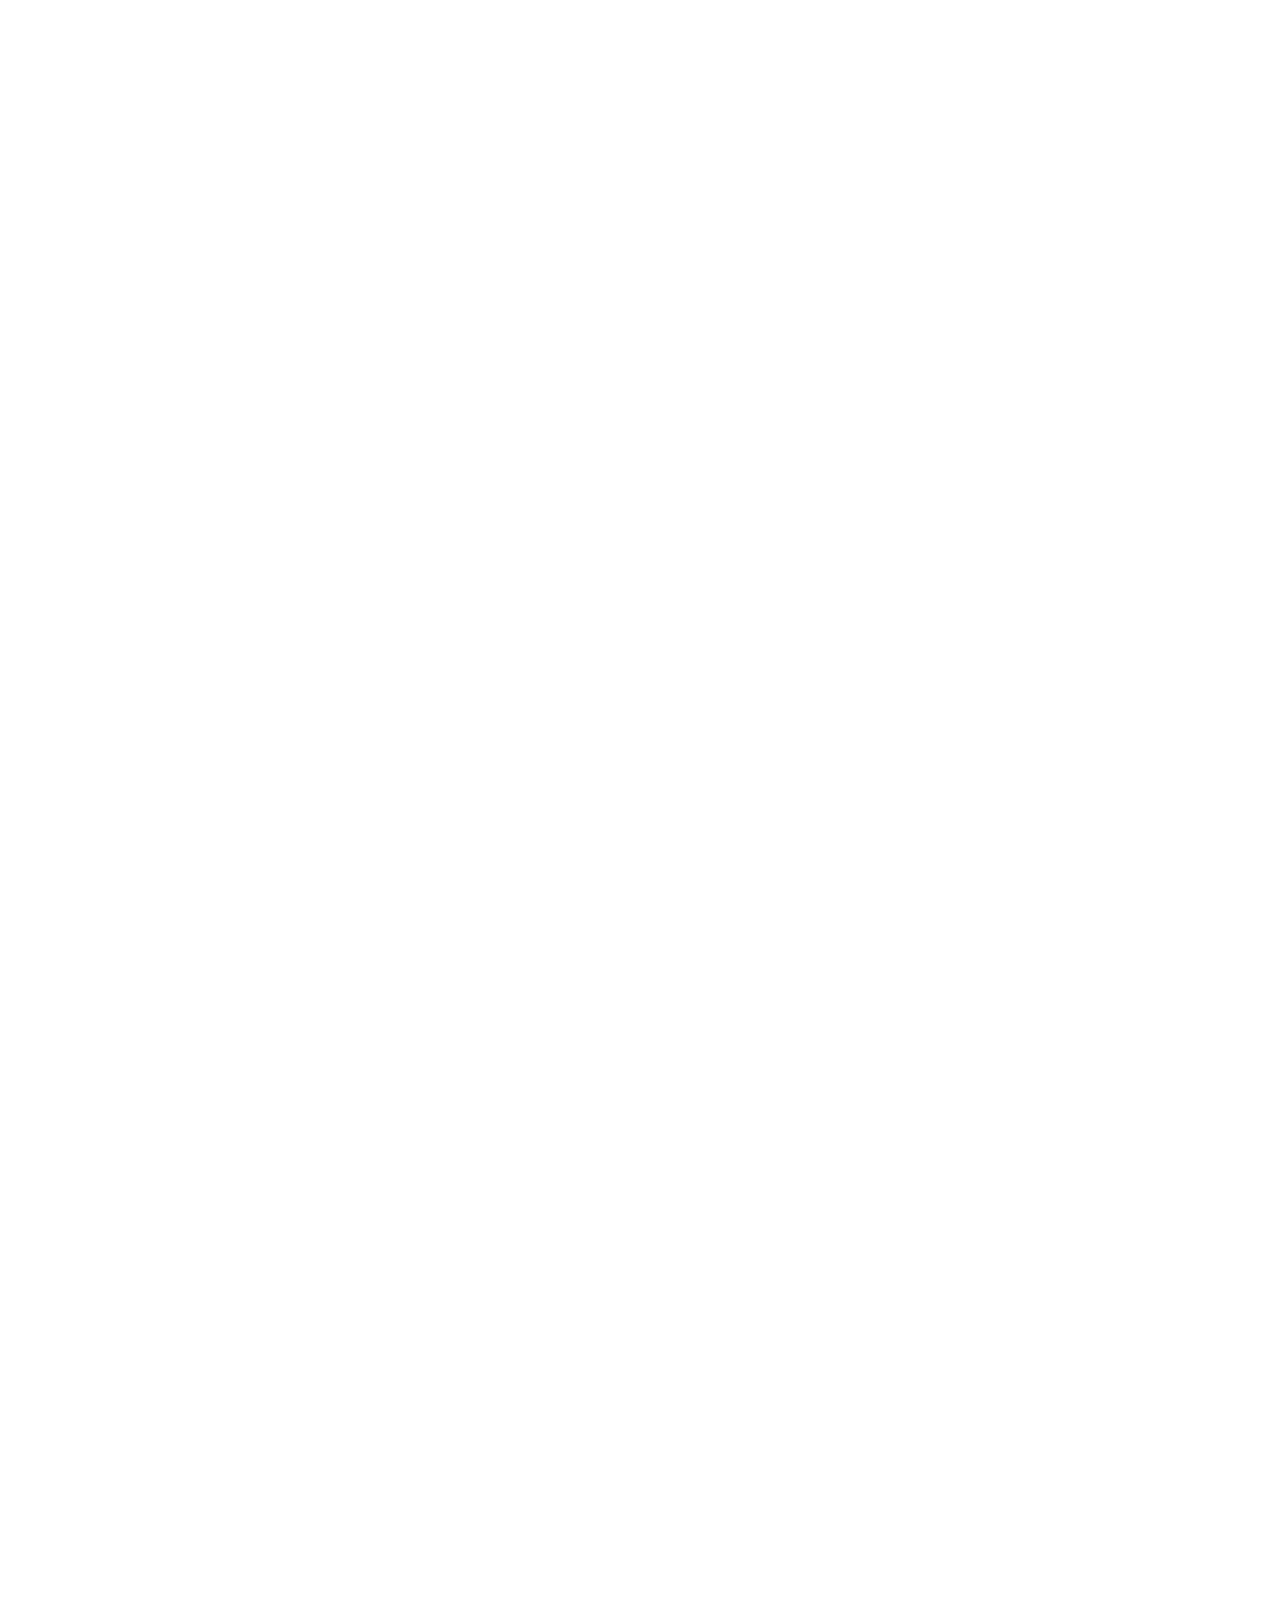
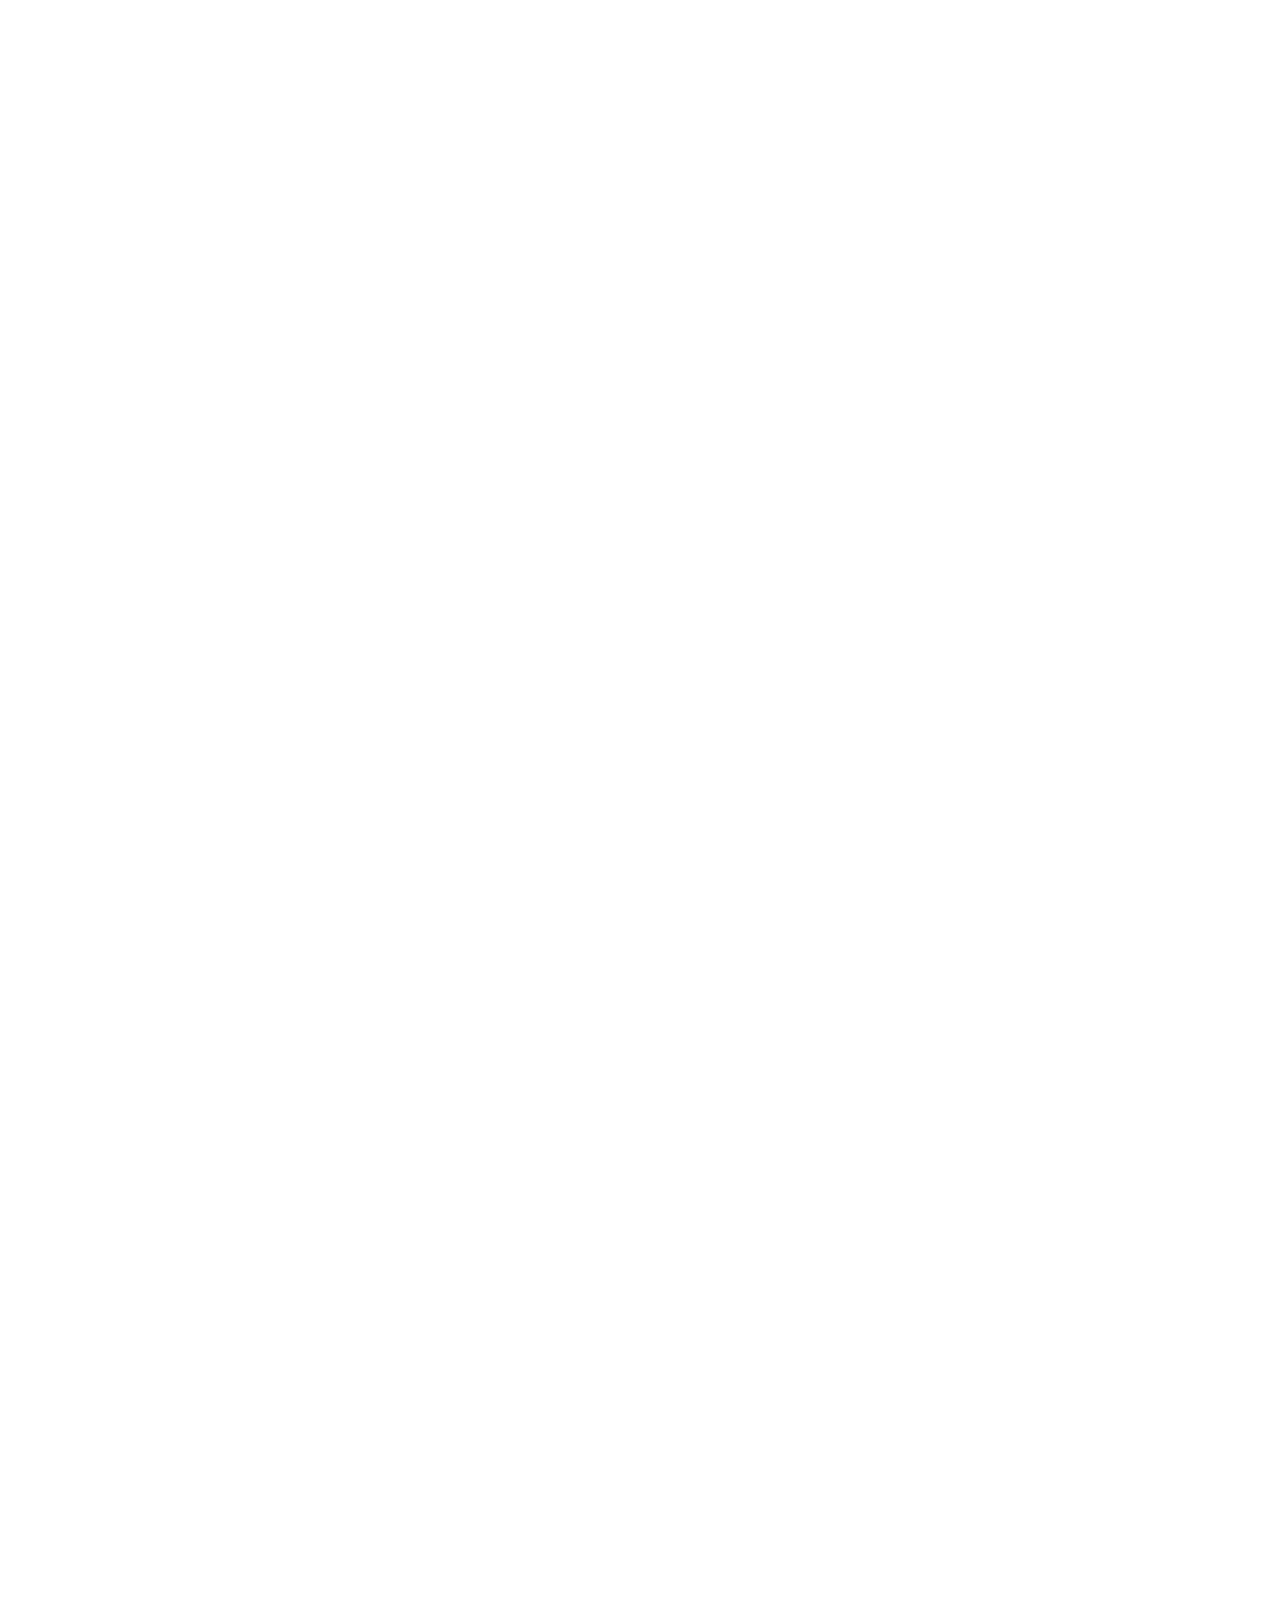
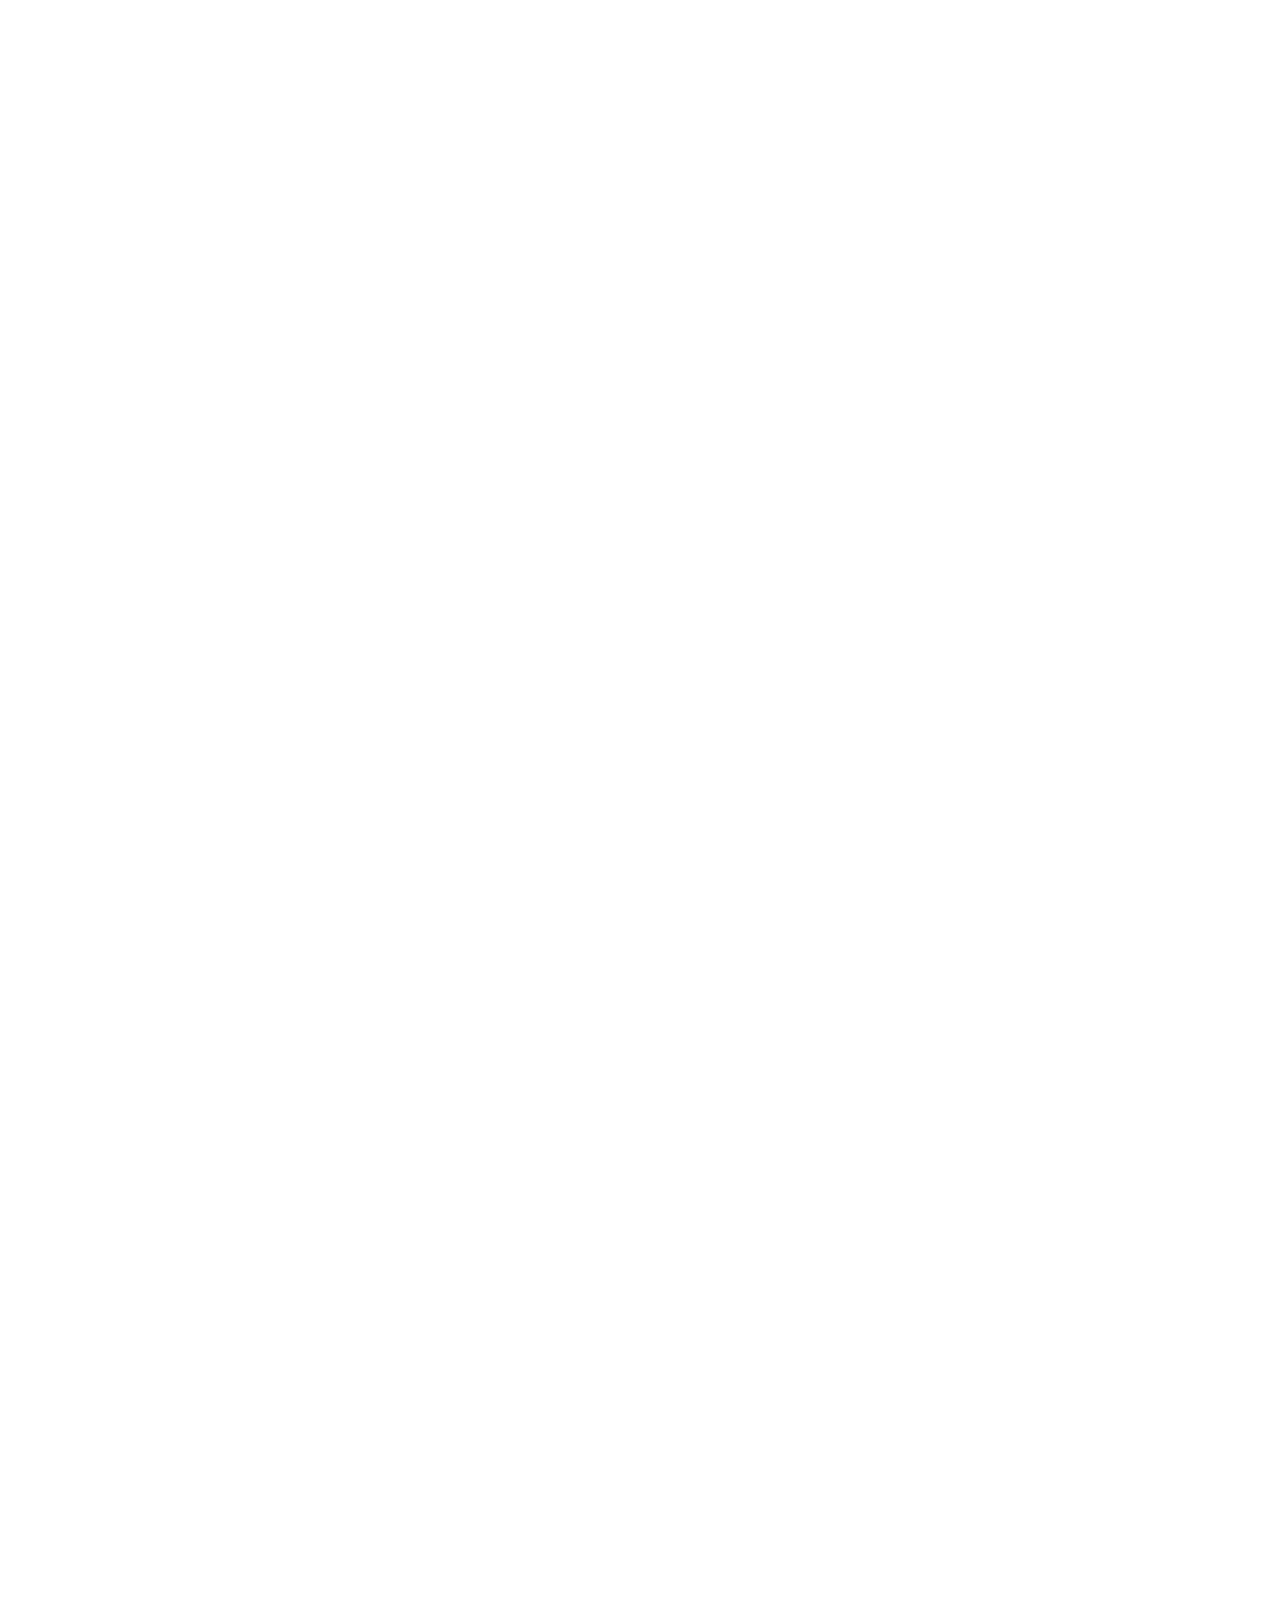
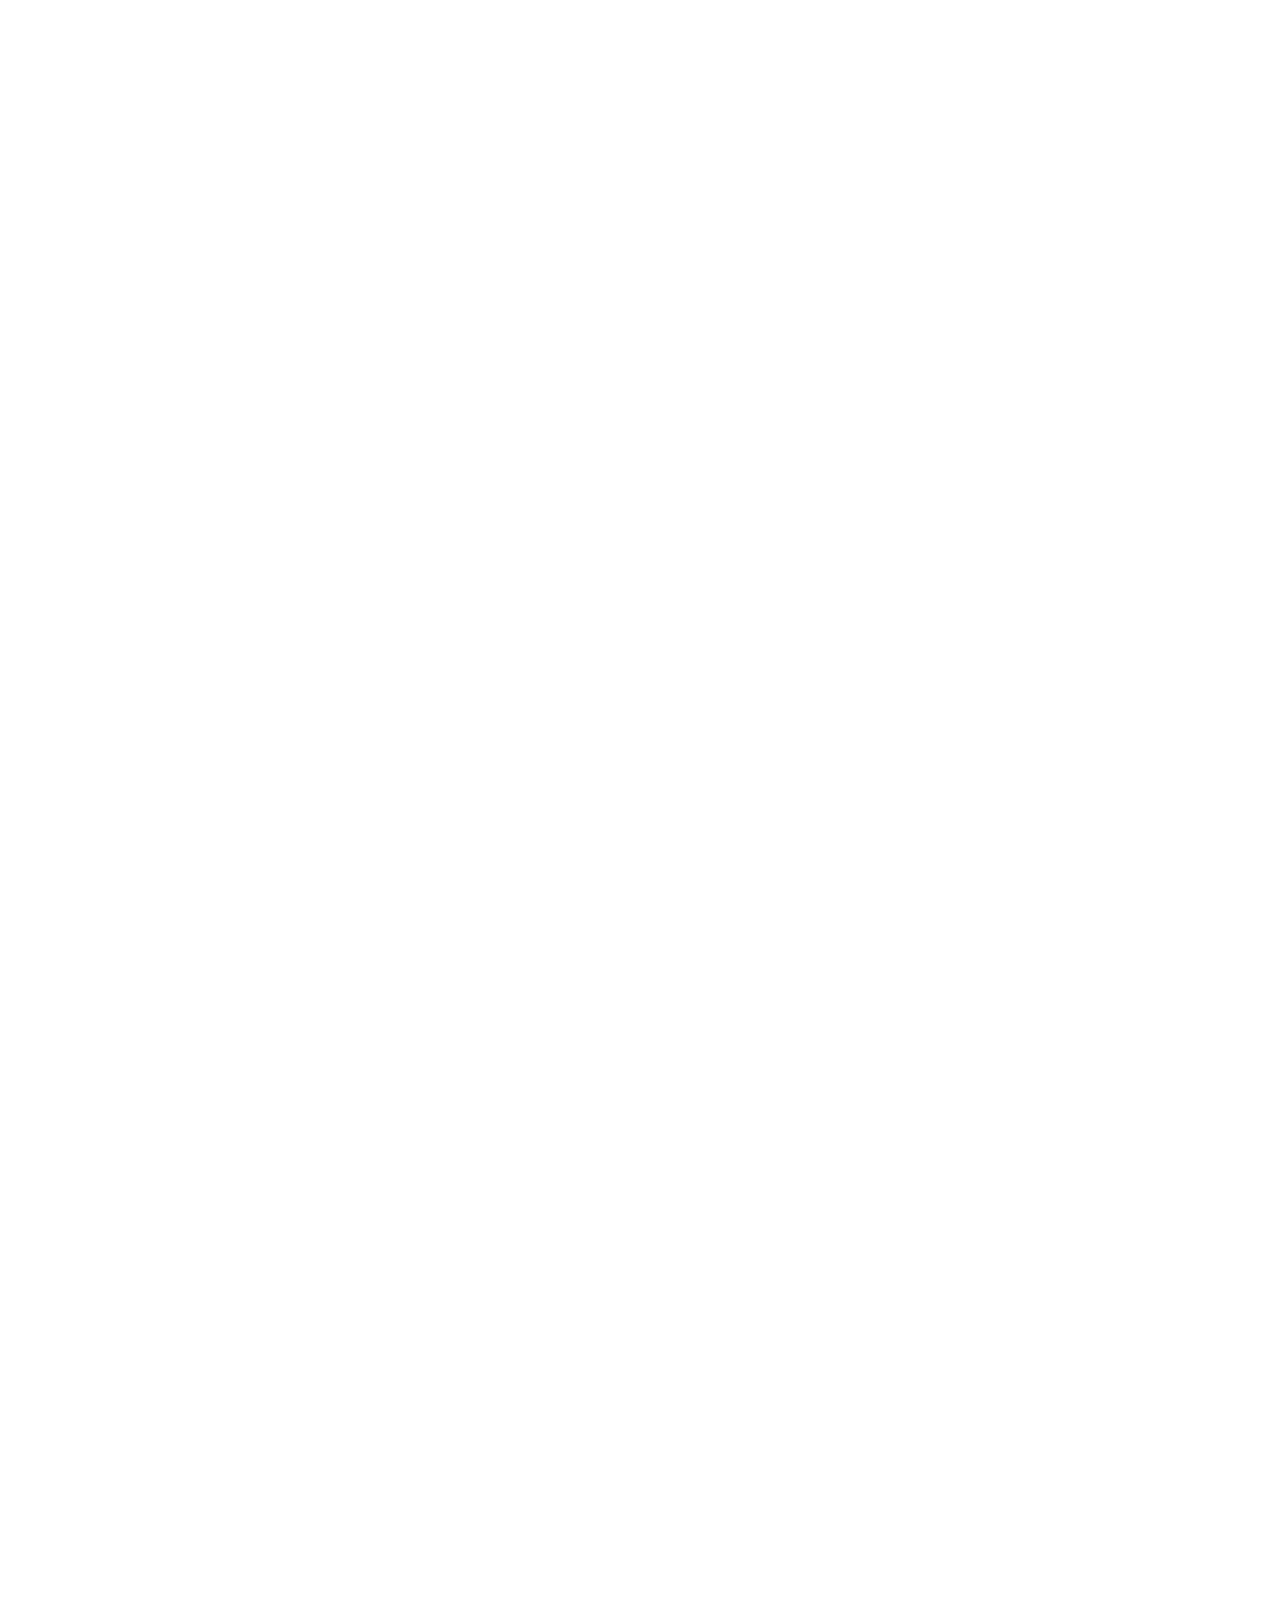
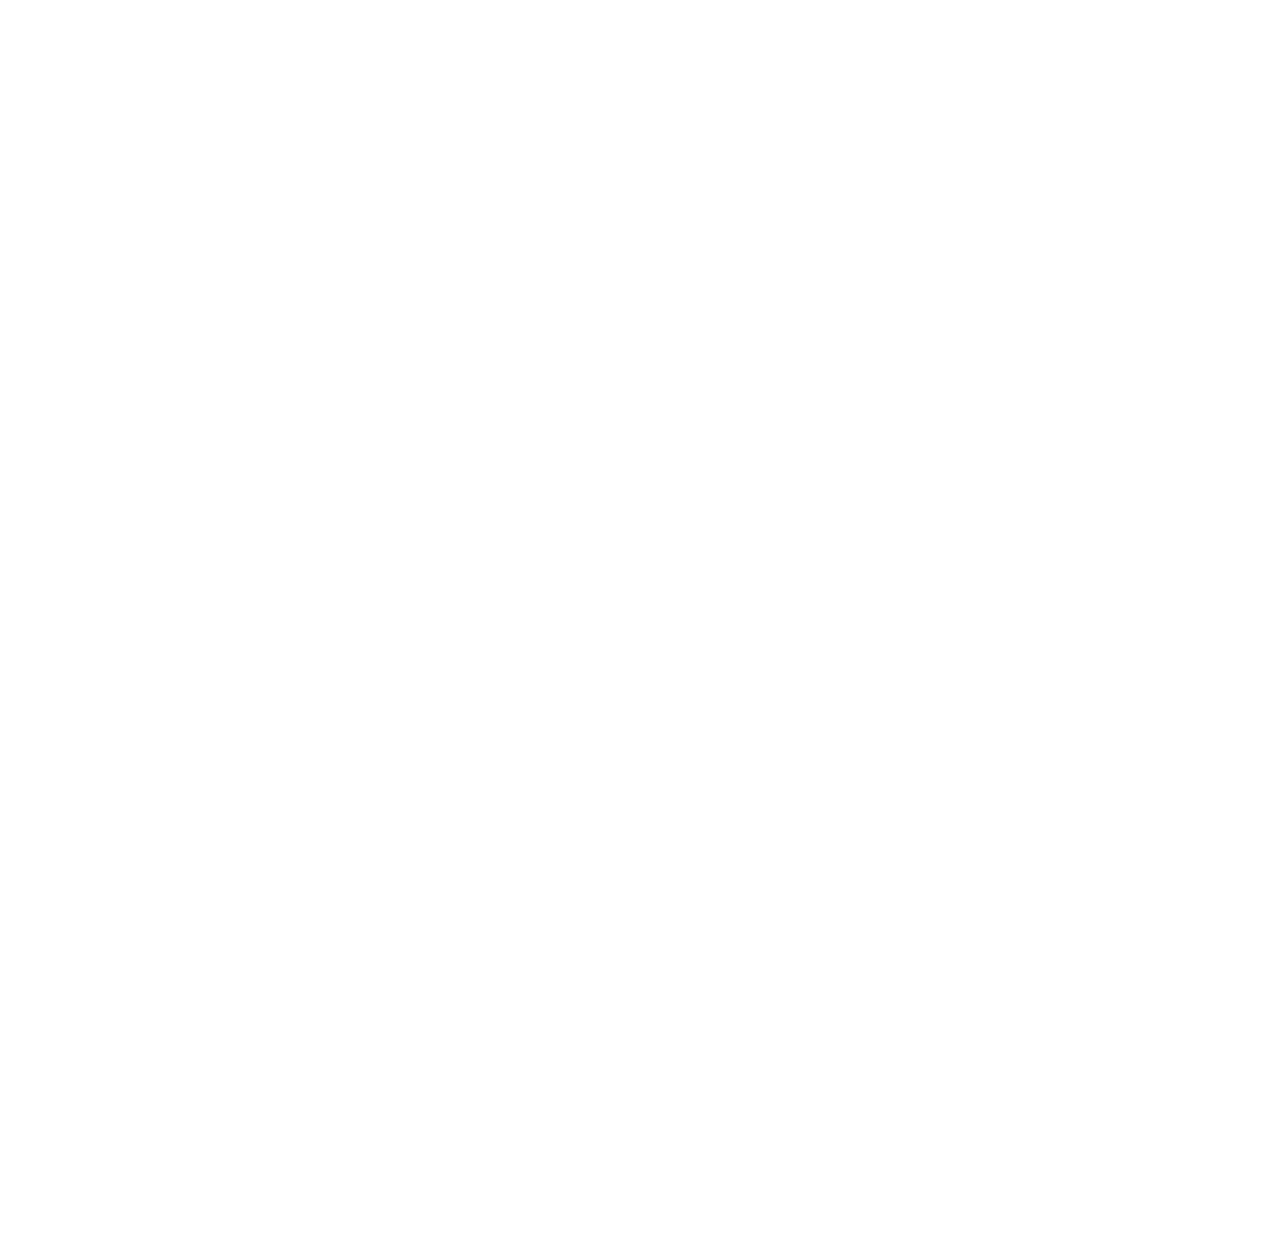
==== index.html @ 39e0abb5 "headerlogo change" ====
<!DOCTYPE HTML>
<html lang="en">

<head>
    <!--=============== basic  ===============-->

    <meta charset="UTF-8">
    <title>Roboinventions</title>
    <meta name="description" content="Your website description here">
    <meta name="keywords" content="your, website, keywords, here">
    <meta name="viewport" content="width=device-width, initial-scale=1.0, minimum-scale=1.0, maximum-scale=1.0, user-scalable=no">

    <!--=============== css  ===============-->

    <link rel="stylesheet" href="css/font-awesome.min.css">
    <link rel="stylesheet" href="css/normalize.css" type="text/css" media="screen">
    <link rel="stylesheet" href="css/grid.css" type="text/css" media="screen">
    <link rel="stylesheet" href="css/owl.carousel.css" type="text/css" media="screen">
    <link rel="stylesheet" href="css/flexslider.css" type="text/css" media="screen">
    <link rel="stylesheet" href="css/magnific-popup.css" media="all">
    <link rel="stylesheet" href="css/superslides.css" type="text/css" media="screen">
    <link rel="stylesheet" href="css/style.css" type="text/css" media="screen">

    <!--=============== fonts  ===============-->

    <!--    <link href='http://fonts.googleapis.com/css?family=Oswald:400,700|Open+Sans:400,300' rel='stylesheet' type='text/css'>-->

    <!--=============== modernizr  ===============-->

    <script src="js/modernizr.custom.97074.js"></script>

    <!--=============== google map ===============-->

            <script type="text/javascript" src="http://maps.google.com/maps/api/js?sensor=false"></script>

    <!--=============== ie styles  ===============-->

    <!--[if IE 8]><link rel="stylesheet" type="text/css" href="css/ie8.css" /><![endif]-->

    <!--=============== favicons ===============-->

    <link rel="shortcut icon" href="images/favicon.ico">

</head>

<body onLoad="initialize()">

    <div id="main">

        <!--=============== navigation ===============-->

        <div class="navigation isDown">

            <!--		<div class="nav-overlay"></div>-->

            <div class="nav-button transition">
                <span></span>
                <span></span>
                <span></span>
            </div>

            <div class="inner">
                <img src="images/logo.png" class="logo" alt="" title="">

                <div class="link-holder" id="nav">
                    <ul>
                        <li class="current"><a href="#about" class="scroll-link">About</a>
                        </li>
                        <li><a href="#team" class="scroll-link">Team</a>
                        </li>
                        <li><a href="#servises" class="scroll-link">Services</a>
                        </li>
                        <li><a href="#portfolio" class="scroll-link">Works</a>
                        </li>
                        <li><a href="blog.html">Blog</a>
                        </li>
                        <li><a href="#contacts" class="scroll-link">Contacts</a>
                        </li>


                    </ul>
                </div>

            </div>

            <div class="social-list">

                <ul>
                    <li><a href="https://www.facebook.com/roboinventions" target="_blank"><i class="fa fa-facebook"></i></a>
                    </li>
                    <li><a href="https://twitter.com/Roboinventions" target="_blank"><i class="fa fa-twitter"></i></a>
                    </li>
                    <li><a href="https://plus.google.com/+RoboInventionsKochi" target="_blank"><i class="fa fa-google-plus"></i></a>
                    </li>
                </ul>

            </div>
            <header class="header">
                <!--				<div class="bg-img"><img src="img/2.jpg" alt="Background Image" /></div>-->
                <div class="title">
                    <nav class="headerbar">
                        <ul>
                            <li class="inline"><a href="#about" class="scroll-links">About</a>
                            </li>
                            <li class="inline"><a href="#team" class="scroll-links">Team</a>
                            </li>
                            <li class="inline"><a href="#servises" class="scroll-links">Services</a>
                            </li>
                            <li class="inline">
                                <img src="images/rlogo.png" class="logomiddle current" alt="" title="">
                            </li>
                            <li class="inline"><a href="#portfolio" class="scroll-links">Works</a>
                            </li>
                            <li class="inline"><a href="index.html" class="scroll-links">Blog</a>
                            </li>
                            <li class="inline"><a href="#contacts" class="scroll-links">Contact</a>
                            </li>
                        </ul>
                    </nav>
                </div>
            </header>

        </div>
        <!--=============== navigation end ===============-->

        <div class="overlay fixed-overlay body-overlay"></div>

        <div class="wrapper">

            <!--=============== intro slide ===============-->

            <div id="intro">

                <div id="topSlide">
                    <div id="slides">
                        <ul class="slides-container">

                            <!-- Slide 1 -->

                            <li style="background-color:black;">
                                <div class="rester"></div>
                                <div class="container">
                                    <h3>Welcome to</h3>
                                    <h1 class="white">Robo<span>Inventions</span></h1>
                                    <div class="patern clear"><span></span>
                                    </div>
                                </div>

                                <div style="background-image: url('images/photos/frontpic.png'); opacity: .5;" class="slides-big-img"></div>
                            </li>

                            <!-- Slide 2 -->

                            <li style="background-color:black;">
                                <div class="rester"></div>
                                <div class="container">
                                    <h3>We</h3>
                                    <h1 class="white"><span>Learn.</span> Tinker.<span> Innovate</span></h1>
                                    <div class="patern clear"><span class="right"></span>
                                    </div>
                                </div>

                                <div style="background-image: url('images/photos/printer.png'); opacity: .5;" class="slides-big-img"></div>
                            </li>

                            <!-- Slide 3 -->

                            <li style="background-color:black;">
                                <div class="rester"></div>
                                <div class="container">
                                    <h3>Print It Out</h3>	
                                    <h1 class="white"><span>Z3D</span> Printer </h1>
                                    <div class="patern clear"><span></span>
                                    </div>
                                </div>

                                <div style="background-image: url('images/photos/3dprinter.png'); opacity: .5;" class="slides-big-img"></div>
                            </li>
                        </ul>

                        <div class="slides-navigation">
                            <a href="#" class="prev"><i class="fa fa-long-arrow-left fa-2x"></i></a>
                            <a href="#" class="next"><i class="fa fa-long-arrow-right fa-2x"></i></a>
                        </div>

                    </div>
                    <!--			<a href="#about" class="start"><img src="images/start.png" alt="" title=""></a>-->

                </div>

            </div>
            <!--=============== intro end ===============-->

            <!--=============== section about ===============-->

            <div id="about" class="sections ws">
                <div class="content">
                    <div class="container">
                        <h3 class="sections-head">Who we are</h3>
                        <h2>About us</h2>

                        <div id="owl-demo" class="owl-carousel">

                            <!-- slide 1-->

                            <div class="item fist-slide">
                                <div class="small-separator"></div>
                                <p>Robo Inventions is a young and energetic team working on cutting edge technologies in Embedded Systems, Robotics and Avionics. Based out of Cochin, Kerala, we design and build products that would ultimately be the answer to many of our real life problems. With an ever growing hunger to improve technology, we aim at changing the landscape of the Indian Electronics Industry in the coming years. Despite being known as the land of ‘Jugaad’, Electronics, unlike software, has never enjoyed the limelight in the Indian curriculum, resulting in very few innovators in this domain. We decided to bridge this gap & named it Robo Inventions. In association with the Maker movement, a global initiative, we have been bridging gaps between our institutions and industrial requirements since 2012.
                                </p>

                                <div class="customNavigation">
                                    <a class="btn next-slide transition lanch-sklills">next</a>
                                </div>

                            </div>

                            <!-- slide 2 -->

                            <div class="item">


                                <div class="grid-2">

                                    <h3 class="bigtext">Mission Statement</h3>
                                    <div class="small-separator"></div>

                                    <p>Robo Inventions is actively working on innovative design & manufacture of electronic products that are customized to the Indian Market & cater to a large variety of domains. It has been our passion to educate the youth on varied technologies & with support from KELTRON - India’s first & largest electronics corporation in the state sector, Robo Inventions was able to take its vision a step further and build interest among the Indian youth in the field of electronics manufacturing. 2 years down the line, with over 2000 converts from around 25 institutions building ‘Swadeshi’ products, we are proud of having contributed to the ‘Make in India’ movement. Robo Inventions has come a long way from training the youth to filling voids in our industry with customised products that make our lives simpler.</p>

                                </div>

                                <div class="grid-2">

                                    <h3 class="bigtext">Our Mission</h3>
                                    <div class="small-separator"></div>
                                    <p>Our vision is to transform India into a Global leader in innovative Product development and Manufacturing and thereby accelerate the economic growth. We believe that, to achieve this we will need to educate the youth, spark interest and provide an environment for continuous growth & excellence, set up world class infrastructure with the help of technology and manufacturing & finally reduce the brain drain.</p>

                                </div>

                                <div class="grid-2">

                                    <h3 class="bigtext">Our skills</h3>
                                    <div class="small-separator"></div>
                                    <div class="skillbar-holder">

                                        <div class="skillbar-title"><span>Robotics</span>
                                        </div>
                                        <div class="skill-bar-percent">90%</div>
                                        <div class="skillbar clearfix " data-percent="90%">
                                            <div class="skillbar-bar"></div>
                                        </div>

                                        <div class="skillbar-title"><span>Avionics</span>
                                        </div>
                                        <div class="skill-bar-percent">75%</div>
                                        <div class="skillbar clearfix " data-percent="75%">
                                            <div class="skillbar-bar"></div>
                                        </div>

                                        <div class="skillbar-title"><span>Embedded Systems</span>
                                        </div>
                                        <div class="skill-bar-percent">70%</div>
                                        <div class="skillbar clearfix " data-percent="70%">
                                            <div class="skillbar-bar"></div>
                                        </div>

                                        <div class="skillbar-title"><span>Digital Menus</span>
                                        </div>
                                        <div class="skill-bar-percent">85%</div>
                                        <div class="skillbar clearfix" data-percent="85%">
                                            <div class="skillbar-bar"></div>
                                        </div>

                                    </div>

                                </div>

                                <div class="customNavigation clear">
                                    <a class="btn close transition">next</a>
                                </div>

                            </div>

                        </div>

                    </div>
                </div>
            </div>
            <!--===============  section about end ===============-->


            <!--=============== section facts ===============-->

            <div id="facts" class="sections">
                <div class="content">
                    <div class="container">
                        <h3 class="sections-head">Some fun facts</h3>
                        <div class="small-separator ws"></div>
                        <ul>
                            <!-- fact 1-->
                            <li class="grid-1">

                                <div class="milestone-counter">

                                    <div class="stats animaper">
                                        <div class="num" data-content="45" data-num="45">0</div>
                                    </div>

                                </div>

                                <h6><i class="fa fa-coffee fa-2x"></i><span>Coffee Today</span></h6>	

                            </li>
                            <!-- fact 2-->
                            <li class="grid-1">

                                <div class="milestone-counter">

                                    <div class="stats animaper">
                                        <div class="num" data-content="61" data-num="61">0</div>
                                    </div>

                                </div>

                                <h6><i class="fa fa-wrench fa-2x"></i><span>Screws till now</span></h6>

                            </li>
                            <!-- fact 3-->
                            <li class="grid-1">

                                <div class="milestone-counter">

                                    <div class="stats animaper">
                                        <div class="num" data-content="35k" data-num="35k">k</div>
                                    </div>
                                </div>

                                <h6><i class="fa fa-male fa-2x"></i><span>Our Students</span></h6>	
                            </li>
                            <!-- fact 4-->
                            <li class="grid-1">

                                <div class="milestone-counter">

                                    <div class="stats animaper">
                                        <div class="num" data-content="37" data-num="37">0</div>
                                    </div>
                                </div>

                                <h6><i class="fa fa-group fa-2x"></i><span>Our Happy Clients</span></h6>	
                            </li>
                            <!-- fact 5-->
                            <li class="grid-1">

                                <div class="milestone-counter">

                                    <div class="stats animaper">
                                        <div class="num" data-content="5" data-num="5">0</div>
                                    </div>
                                </div>

                                <h6><i class="fa fa-gears fa-2x"></i><span>Our Products</span></h6>	
                            </li>
                        </ul>

                    </div>
                </div>
            </div>
            <!--===============  section facts end ===============-->

            <!--=============== section team ===============-->

            <div id="team" class="sections animaper ws">

                <div class="content">

                    <div class="quote-icon"><i class="fa fa-male"></i>
                    </div>

                    <div class="container">

                        <h3 class="sections-head">Our team</h3>
                        <h2>Meet our team</h2>
                        <div class="clear"></div>
                        <div class="small-separator sepcolor"></div>
                        <div class="clear"></div>
                        <p>We're a mixed bag of individuals from different backgrounds. Some bring in tech knowhow,some bring in marketing gyaan and some bring in process management.</p>
                        <div class="member-box  animaper">

                            <div class="moreinfo notvisible">
                                <img src="images/photos/Prateesh.jpg" class="member-photo respimg" alt="" title="">
                                <div class="member-skils">
                                    <div class="overlay  team-overlay"></div>
                                    <div class="clear"></div>
                                    <p class="clear">He is the Tech powerhouse and the one who sleeps the least</p>

                                    <div class="member-social-list">

                                        <ul>
                                            <li><a href="https://www.facebook.com/coolpratheesh" target="_blank" class="transition"><i class="fa fa-facebook fa-1x"></i></a>
                                            </li>
                                            <li><a href="http://in.linkedin.com/pub/pratheesh-prakash/49/a00/568" target="_blank" class="transition"><i class="fa fa-linkedin fa-1x"></i></a>
                                            </li>
                                            <li><a href="https://twitter.com/coolpratheesh" target="_blank" class="transition"><i class="fa fa-twitter fa-1x"></i></a>
                                            </li>
                                        </ul>

                                    </div>
                                </div>
                            </div>

                            <h3>Prateesh Prakash</h3>

                            <span>Director Head R&amp;D</span>

                        </div>

                        <!-- member 2 -->

                        <div class="member-box animaper">

                            <div class="moreinfo notvisible">
                                <img src="images/photos/Arun.jpg" class="member-photo respimg" alt="" title="">
                                <div class="member-skils">
                                    <div class="overlay  team-overlay"></div>
                                    <div class="clear"></div>
                                    <p class="clear">He is the marketing guru who coodinates the day to day activities</p>

                                    <div class="member-social-list">

                                        <ul>
                                            <li><a href="https://www.facebook.com/arun.joy.7505" target="_blank" class="transition"><i class="fa fa-facebook fa-1x"></i></a>
                                            </li>
                                            <li><a href="https://twitter.com/ArunJoyC" target="_blank" class="transition"><i class="fa fa-twitter fa-1x"></i></a>
                                            </li>
                                            <li><a href="https://plus.google.com/108843001692795068758" target="_blank" class="transition"><i class="fa fa-google-plus fa-1x"></i></a>
                                            </li>
                                        </ul>

                                    </div>
                                </div>
                            </div>

                            <h3>Arun Joy</h3>
                            <span>Director,Head Marketing</span>

                        </div>

                        <!-- member 3 -->

                        <div class="member-box  animaper">

                            <div class="moreinfo notvisible">
                                <img src="images/photos/puneet.jpg" class="member-photo respimg" alt="" title="">
                                <div class="member-skils">
                                    <div class="overlay  team-overlay"></div>
                                    <div class="clear"></div>
                                    <p class="clear">He is the robogeek who manages the operations of the company</p>
                                    <div class="member-social-list">

                                        <ul>
                                            <li><a href="https://www.facebook.com/puneetbuddy" target="_blank" class="transition"><i class="fa fa-facebook fa-1x"></i></a>
                                            </li>
                                            <li><a href="https://twitter.com/puneetmelwani" target="_blank" class="transition"><i class="fa fa-twitter fa-1x"></i></a>
                                            </li>
                                            <li><a href="https://www.linkedin.com/pub/puneet-melwani/22/686/514" target="_blank" class="transition"><i class="fa fa-linkedin fa-1x"></i> </a>
                                            </li>
                                        </ul>

                                    </div>
                                </div>
                            </div>

                            <h3>Puneet Melwani</h3>
                            <span>Executive Director</span>

                        </div>

                    </div>

                </div>

            </div>
            <!--===============  section team end ===============-->

            <!--=============== section servises ===============-->

            <div id="servises" class="sections">

                <div class="content">

                    <div class="quote-icon"><i class="fa fa-cogs"></i>
                    </div>
                    <div class="rester"></div>
                    <div class="rester red"></div>

                    <div class="container">
                        <h3 class="sections-head white">What we do</h3>
                        <h2 class="white">Services</h2>
                        <div class="small-separator ws"></div>


                        <p class="white">We provide all sorts of services that involve wires,bots,chipsets,motors,rotors,LEDs and a lot of creativity. In our past time,we also like to infect likeminded people with our passion.</p>

                        <div class="row" id="service_boxes">

                            <div class="service_box animaper">

                                <a name="0" class="animbox">Embedded Systems</a>

                            </div>

                            <div class="service_box actser animaper">

                                <a name="1" class="animbox">Robotics</a>

                            </div>

                            <div class="service_box animaper">

                                <a name="2" class="animbox">Avionics</a>

                            </div>

                        </div>
                    </div>

                    <div class="serviseslider-holder no-nav">
                        <div class="container">
                            <div class="serviseslider">

                                <ul class="slides">

                                    <!-- fist-slide -->

                                    <li>
                                        <div class="icon-holder">
                                            <i class="fa fa-cogs fa-2x"></i>
                                        </div>

                                        <h3><span></span>Embedded Systems<span></span></h3>

                                        <h4>We have created embedded systems for over 80 clients over past 6 years</h4>

                                        <p></p>

                                    </li>

                                    <!-- second-slide -->

                                    <li>

                                        <div class="icon-holder">
                                            <i class="fa fa-gamepad fa-2x"></i>
                                        </div>

                                        <h3><span></span>Robotics<span></span></h3>
                                        <h4>From Quadcopters to telepresence robots we can create almost anything</h4>

                                        <p></p>

                                    </li>

                                    <!-- third-slide -->

                                    <li>

                                        <div class="icon-holder">
                                            <i class="fa fa-plane fa-2x"></i>
                                        </div>

                                        <h3><span></span>Avionics<span></span></h3>
                                        <h4>We specialize in making things fly and capture aerial shots to strengthen security</h4>

                                        <p></p>

                                    </li>

                                </ul>

                            </div>

                        </div>

                    </div>
                </div>
            </div>
            <!--=============== section servises end ===============-->

            <!--=============== section testimontals ===============-->

            <div id="testimonials" class="sections">
                <div class="content">
                    <div class="quote-icon"><i class="fa fa-quote-right"></i>
                    </div>
                    <div class="rester"></div>
                    <div class="rester black"></div>

                    <div class="container">




                        <div class="clear"></div>

                        <div id="clientsay" class="owl-carousel">

                            <!--1 testimontal -->

                            <div class="item">

                                <p>“My experience with the organization thus far has been quite profitable. The professionalism and service offered has been wonderful. I would HIGHLY RECOMMEND Robo Inventions.”</p>
                                <span>- Gurbaksh Singh, Creative Director Webchutney Studios Pvt Ltd.-</span>

                            </div>

                            <!--2 testimontal -->

                            <div class="item">

                                <p>“I searched all over and looked at many different 3d printers to decide which one to use and yours was by far the best. Found a simple way to make my own 3d models.”</p>
                                <span>- Rohildev NV, CEO RHLVision -</span>

                            </div>

                            <!--3 testimontal -->

                            <div class="item">

                                <p>“A powerful 3d Printer. I love it! I appreciate all your efforts. The results exceeded all my expectations. Thanks for a quality product”</p>
                                <span>- Ani Abraham Joy, COO Sectorqube Technologies Pvt Ltd. -</span>

                            </div>
                            <div class="item">

                                <p>“Finally a really awesome 3D printer From INDIA.”</p>
                                <span>-Achu GR, Director, Page 1 Techno Precision Pvt Ltd. -</span>

                            </div>
                            <div class="item">

                                <p>“Really impressed with your work...and even more with the way you guys co-ordinate and deliver. Kudos. Looking forward to work more with you guys.”</p>
                                <span>-Vivek Mohan, CEO Bisko Labs. -</span>

                            </div>
                            <div class="item">

                                <p>“Thank you for bringing futuristic technologies to the common mans’ reach”</p>
                                <span>-Arjun H, Proprietor Gite Farm Solutions. -</span>

                            </div>

                        </div>

                    </div>

                </div>

            </div>
            <!--=============== section testimontal end ===============-->

            <!--=============== section portfolio ===============-->

            <div id="portfolio" class="sections ws">

                <div class="content">

                    <div class="quote-icon"><i class="fa fa-suitcase"></i>
                    </div>
                    <div class="container grid1">

                        <h2>Our works</h2>

                        <div class="small-separator"></div>
                        <p>Want to find out what we've been up to in the past few years?Check out some cool photos and videos of our projects.
                        </p>
                    </div>

                    <!-- portfolio filters -->

                    <div id="options" class="clear">

                        <ul id="filters" class="option-set" data-option-key="filter">

                            <li class="filter actcat" data-filter="all">All</li>
                            <li class="filter" data-filter="category_1">Z3D</li>
                            <li class="filter" data-filter="category_2">Printed Items</li>
                            <li class="filter" data-filter="category_3">Quadcopters</li>

                        </ul>

                    </div>


                    <!-- Projects links -->

                    <div class="aih">

                        <ul id="folio_container" class="grid-full animaper">

                            <!-- 1 project -->

                            <li class="box  mix category_1 mix_all">
                                <a href="#!projects/project-1.html">
                                    <img src="images/folio/1.png" class="respimg" alt="" title="">
                                    <div class="folio-name clear">
                                        <div class="folio-overlay">
                                            <span class="overlay red"></span>
                                            <h4>Z3D</h4>	
                                            <h6>Our Printer</h6>
                                        </div>
                                    </div>
                                </a>

                            </li>

                            <!-- 2 project -->

                            <li class="box mix category_4 mix_all">
                                <a href="#!projects/project-2.html">
                                    <img src="images/folio/2.png" class="respimg" alt="" title="">
                                    <div class="folio-name clear">
                                        <div class="folio-overlay">
                                            <span class="overlay red"></span>
                                            <h4>Logo</h4>
                                            <h6>Printed By Z3D</h6>
                                        </div>
                                    </div>
                                </a>
                            </li>

                            <!-- 3 project -->

                            <li class="box  mix category_3 mix_all">
                                <a href="#!projects/project-3.html">
                                    <img src="images/folio/3.png" class="respimg" alt="" title="">
                                    <div class="folio-name clear">
                                        <div class="folio-overlay">
                                            <span class="overlay red"></span>
                                            <h4>KeyChain</h4>
                                            <h6>Z3D printed</h6>
                                        </div>
                                    </div>
                                </a>
                            </li>

                            <!-- 4 project -->

                            <li class="box  mix category_4 mix_all">
                                <a href="#!projects/project-4.html">
                                    <img src="images/folio/4.png" class="respimg" alt="" title="">
                                    <div class="folio-name clear">
                                        <div class="folio-overlay">
                                            <span class="overlay red"></span>
                                            <h4>Cube</h4>
                                            <h6>Z3D printed</h6>
                                        </div>
                                    </div>
                                </a>
                            </li>

                            <!-- 5 project -->

                            <li class="box mix category_2 mix_all">
                                <a href="single-project.html">
                                    <img src="images/folio/5.png" class="respimg" alt="" title="">
                                    <div class="folio-name clear">
                                        <div class="folio-overlay">
                                            <span class="overlay red"></span>
                                            <h4>3D Letters</h4>
                                            <h6>Z3D printed</h6>
                                        </div>
                                    </div>
                                </a>
                            </li>

                            <!-- 6 project -->

                            <li class="box mix category_2 mix_all">
                                <a href="#!projects/project-6.html">
                                    <img src="images/folio/6.png" class="respimg" alt="" title="">
                                    <div class="folio-name clear">
                                        <div class="folio-overlay">
                                            <span class="overlay red"></span>
                                            <h4>Letter Keychain</h4>
                                            <h6>Z3D Printed</h6>
                                        </div>
                                    </div>
                                </a>
                            </li>

                            <!-- 7 project -->

                            <li class="box mix category_3 mix_all">
                                <a href="#!projects/project-7.html">
                                    <img src="images/folio/7.png" class="respimg" alt="" title="">
                                    <div class="folio-name clear">
                                        <div class="folio-overlay">
                                            <span class="overlay red"></span>
                                            <h4>3D Squirrel</h4>
                                            <h6>Z3D printed</h6>
                                        </div>
                                    </div>
                                </a>
                            </li>

                            <!-- 8 project -->

                            <li class="box mix category_1 mix_all">
                                <a href="#!projects/project-8.html">
                                    <img src="images/folio/8.png" class="respimg" alt="" title="">
                                    <div class="folio-name clear">
                                        <div class="folio-overlay">
                                            <span class="overlay red"></span>
                                            <h4>Wheels</h4>
                                            <h6>Z3D printed</h6>
                                        </div>
                                    </div>
                                </a>
                            </li>

                        </ul>

                    </div>

                    <!-- ajax-section -->

                    <div class="clear"></div>

                    <div id="ajax-section">
                        <div id="loader"></div>
                        <div id="ajax-content-outer">
                            <div id="ajax-content-inner"></div>
                        </div>
                        <div id="project-navigation">
                            <ul>
                                <li id="prevProject">
                                    <a href="#"></a>
                                </li>
                                <li id="nextProject">
                                    <a href="#"></a>
                                </li>
                            </ul>
                        </div>
                        <div id="closeProject">
                            <div class="grid-3">
                                <a href="#/">Close</a>
                            </div>
                        </div>
                    </div>
                    <!-- ajax-section end -->

                </div>

            </div>
            <!--=============== section portfolio end ===============-->

            <!--=============== section subscribe ===============-->

            <div id="subscribe" class="sections">
                <div class="content">
                    <div class="quote-icon"><i class="fa fa-rss"></i>
                    </div>
                    <div class="rester"></div>
                    <div class="rester black"></div>
                    <div class="container">

                        <h3 class="sections-head white">Know About Us</h3>
                        <div class="small-separator ws"></div>
                        <div class="clear"></div>

                        <div class="subcribe">
                            <span class="overlay suboverlay"></span>
                            <fieldset>
                                <form class="subscriptionForm" method="post">
                                    <input id="subscriptionForm" class="inputForm" type="text" value="Enter Your Email Address" onFocus="if (this.value=='Enter Your Email Address') this.value=''" onBlur="if (this.value==''){this.value='Enter Your Email Address'}" />
                                    <input type="submit" id="submitButton" class="transition" value="Send">
                                </form>

                                <div id="success">Thanks for your subscription</div>
                                <div id="error">Please enter a valid email address</div>

                            </fieldset>
                        </div>
                    </div>
                </div>
            </div>
            <!--=============== section subscribe end ===============-->


            <!--=============== section clients ===============-->

            <!--
            <div id="clientlist" class="no-nav">
                <div id="map">
                    <div id="gmap-wrap">
                        <div id="gmap">
                        </div>
                    </div>
                </div>
            </div>
-->
            <!--===============  section clients end ===============-->

            <!--=============== section contacts ===============-->

            <div id="contacts" class="sections">
                <div class="content">
                    <div class="quote-icon to-top"><i class="fa fa-angle-up"></i>
                    </div>
                    <div class="container">

                        <!--contact form -->

                        <div class="contactForm clear">
                            <fieldset id="contact_form">

                                <div class="grid-half">
                                    <label for="name">Name</label>
                                    <input type="text" name="name" id="name" />
                                </div>

                                <div class="grid-half">
                                    <label for="email" class="em">Email</label>
                                    <input type="text" name="email" id="email" class="right" />
                                </div>

                                <label for="message" class="m-top">Message</label>
                                <textarea name="message" id="message"></textarea>

                                <div class="clear"></div>

                                <label>
                                    <button class="submit_btn transition" id="submit_btn">SEND</button>
                                </label>
                                <div id="result"></div>

                            </fieldset>

                        </div>

                        <div class="contact-details">


                            <div class="grid-2">
                                <div class="smallicon animaper phone"><i class="fa fa-mobile fa-2x"></i>
                                </div>
                                <span>phone number</span>
                            </div>

                            <div class="grid-2 showform">
                                <div class="smallicon actform  animaper"><i class="fa fa-envelope-o fa-2x"></i>
                                </div>
                                <span>Roboinventions Mail ID</span>
                            </div>

                            <div class="grid-2">
                                <div class="smallicon animaper showmap mnv "><i class="fa fa-home fa-2x"></i>
                                </div>
                                <span>Complete<br>Address </span>
                            </div>

                        </div>

                    </div>

                    <!--map-->
               <div class="mapbox">
				<div class="map-decor"></div>
				<div class="close-map"><img src="images/close-white.png" alt=""><div class="triangle"></div></div>
				<div id="map_canvas"></div>
			</div>


                    <div class="social-list">

                        <ul>
                            <li><a href="#" target="_blank" class="transition"><i class="fa fa-facebook"></i></a>
                            </li>
                            <li><a href="#" target="_blank" class="transition"><i class="fa fa-twitter"></i></a>
                            </li>
                            <li><a href="#" target="_blank" class="transition"><i class="fa fa-linkedin"></i></a>
                            </li>
                        </ul>

                    </div>

                    <!-- footer -->

                    <div class="footer clear white">

                        <p>RoboInventions ©2014</p>
                        <!--				<div class="small-separator ws"></div>-->

                    </div>
                    <!--footer end-->

                </div>
            </div>
            <!--=============== section contacts end ===============-->



        </div>
        <!--=============== wrapper end ===============-->

    </div>
    <!--=============== main end ===============-->

    <!--=============== javascript ===============-->
    <script>
        $('a[href^="#"]').click(function () {

            $('html,body').animate({
                scrollTop: $(this.hash).offset().top
            }, 40);

            return false;

            e.preventDefault();

        });
    </script>
    <script type="text/javascript" src="js/jquery.min.js"></script>
    <script type="text/javascript" src="js/jpreloader.min.js"></script>
    <script type="text/javascript" src="js/smoothscroll.js"></script>
    <script type="text/javascript" src="js/jquery.easing.1.3.js"></script>
    <script type="text/javascript" src="js/superslides.js"></script>
    <script type="text/javascript" src="js/mixitup.js"></script>
    <script type="text/javascript" defer src="js/jquery.flexslider.js"></script>
    <script type="text/javascript" src="js/jquery.parallax-1.1.3.js"></script>
    <script type="text/javascript" src="js/jquery.scrollTo-1.4.2-min.js"></script>
    <script type="text/javascript" src="js/hoverdir.js"></script>
    <script type="text/javascript" src="js/owl.carousel.min.js"></script>
    <script type="text/javascript" src="js/appear.js"></script>
    <script type="text/javascript" src="js/jquery.nav.js"></script>
    <script type="text/javascript" src="js/fitvids.js"></script>
    <script type="text/javascript" src="js/jquery.lavalamp.min.js"></script>
    <script type="text/javascript" src="js/jquery.hammer.min.js"></script>
    <script type="text/javascript" src="js/jquery.magnific-popup.min.js"></script>
    <script type="text/javascript" src="js/scripts.js"></script>
</body>

</html>
---- css/style.css ----
@charset "utf-8";

/* ====================
--------------------------------------------------------------
	++++General Styles++++
	++++Typography++++
	++++Content Styles++++
	++++Color Styles++++
	++++Navigation++++
	++++Intro++++
	++++About++++
	++++Team++++
	++++Services++++
	++++Portfolio++++
	++++Ajax content++++
	++++Subscribe++++
	++++Testimonials++++
	++++Prices++++
	++++Clients++++
	++++Contacts++++
	++++Footer++++
	++++CSS Animation++++
	++++Media++++
*/

/* ====================
General Style
--------------------------------------------------------------*/

html {
    overflow-x: hidden !important;
    height: 100%;
}
@font-face{

font-family:'TitilliumWeb-Regular';
 src:url('../fonts/TitilliumWeb-Regular.ttf') format('truetype');
 font-weight:normal;
 font-style:normal;

}
body {
    margin: 0;
    padding: 0;
    font-family: 'TitilliumWeb-Regular';
    font-weight: normal;
    font-size: normal;
    color: #000;
    background: #fff;
    height: 100%;
    text-align: center;
}
.clear {
    clear: both;
    float: none;
}
@-o-viewport {
    width: device-width;
}
@-ms-viewport {
    width: device-width;
}
@viewport {
    width: device-width;
}
/* ====================
Typography
--------------------------------------------------------------*/

h1 {
    font-size: 4.46666666667em;
    text-transform: uppercase;
    letter-spacing: 0.20em;
    font-weight: 400;
    line-height: 1.17em;
}
h2 {
    font-size: 3.2em;
    letter-spacing: 0.10em;
    font-weight: 300;
    color: #666;
    font-family: 'TitilliumWeb-Regular', ;
    text-transform: uppercase;
}
h3 {
    font-size: 1em;
    text-transform: uppercase;
    letter-spacing: 0.20em;
    font-weight: 200;
}
h4 {
    font-size: 1.0em;
    text-transform: uppercase;
    font-weight: 200;
    letter-spacing: 2px;
}
h5 {
    font-size: 0.8em;
    font-weight: 200;
}
h6 {
    font-size: 0.6em;
    text-transform: uppercase;
    font-weight: 200;
}
.bigtext,
.sections-head {
    font-size: 1.1em;
    text-transform: uppercase;
    letter-spacing: 0.20em;
    font-weight: 200;
    font-family: 'TitilliumWeb-Regular', ;
}
.sections-head {
    opacity: 0.9;
}
.small-widht {
    max-width: 800px;
    margin: 0 auto;
}
/* ====================
Content Styles
--------------------------------------------------------------*/

#main {
    opacity: 0;
    height: 100%;
}
.wrapper {
    height: 100%;
    vertical-align: top;
    position: absolute;
    left: 0;
    top: 0;
    right: 0;
    z-index: 2;
    height: 100%;
}
.container {
    max-width: 1200px;
    width: 98%;
    margin: 0px auto;
    position: relative;
    zoom: 1;
    z-index: 2;
}
.container p {
    font-size: 1.2em;
    max-width: 57em;
    color: #424242;
    line-height: 1.8em;
    padding: 10px;
    font-weight: 273;
    margin: 8px auto;
}
.container p.white,
.white,
#clientsay p {
    color: #fff !important;
    opacity: 1 !important;
}
.container p.color-gray {
    color: #ccc;
    font-size: 24px;
}
.small-separator {
    width: 100px;
    height: 3px;
    background: #D30000;
    margin: 3px auto;
}
#intro,
.sections,
.no-nav,
.social-list {
    width: 100%;
    float: left;
}
.content {
    float: left;
    width: 100%;
    position: relative;
}
.rester {
    position: absolute;
    top: 0;
    left: 0;
    width: 100%;
    height: 100%;
    z-index: 2;
    background: url(../images/raster.png);
}
.ws {
    background: #fff !important;
}
.sections {
    background: #fff;
}
.quote-icon {
    position: absolute;
    top: -36px;
    left: 50%;
    margin-left: -35px;
    width: 70px;
    height: 70px;
    border: 2px solid #fff;
    border-radius: 100%;
    z-index: 4;
    color: #fff;
}
.quote-icon i {
    margin: 40% auto
}
/* ====================
Color styles - add you color here 
--------------------------------------------------------------*/

::selection {
    background: #CA0004;
    color: #000;
}
::-moz-selection {
    background: #D30000;
    color: #000;
}
#jpreBar,
.patern span,
.red,
.nav-button span,
.inner-overlay,
.skillbar-bar,
.serviseslider h3 span,
.icon-holder,
.subscriptionForm input#submitButton,
#loadingProgress,
.planContainer .price,
.planContainer .button a,
.sepcolor,
.quote-icon,
.skillbar-bar,
#facts ul li h6,
.skillbar-bar-member,
.member-social-list li a,
#closeProject a,
#ajaxpage a.lanch-project,
#clientlist,
#contact_form textarea:focus,
#contact_form input:focus,
.owl-theme .owl-controls .owl-page.active span,
.owl-theme .owl-controls .clickable .owl-page:hover span,
.slides-pagination a.current,
.slides-pagination a:hover,
.submit_btn:hover,
.pagination a.current-page,
.pagination a:hover,
.project-details a {
    background: #CA0004;
}
.ajl,
.bigtext,
.sections-head,
.slides-container h1 span,
.planContainer .options li,
.error,
#options li:hover,
#options li.actcat,
.social-list ul li a:hover,
.num,
.project-description h3,
.project-details h3,
.subcribe div#error,
.subcribe div#success,
.smallicon:hover,
.footer,
.simple-page-head .content h2 span,
.post-body a,
.widget h4,
.search-submit,
.tagcloud a:hover,
#comments-title,
#reply-title,
.controls button:hover,
.share-options a:hover,
.portfolio-nav a {
    color: #CA0004;
}
#team .content,
#options li.back,
#subscribe .content,
#prices .content,
.simple-page {
    border-top: 2px solid #CA0004;
}
#facts ul li h6:before {
    border-bottom-color: #CA0004;
}
#testimonials .content {
    border-top: 2px solid #CA0004;
    border-bottom: 2px solid #CA0004;
}
.actser:after {
    bottom: -20px;
    left: 50%;
    border: solid transparent;
    content: " ";
    height: 0;
    width: 0;
    position: absolute;
    pointer-events: none;
}
.actser:after {
    border-width: 6px;
    margin-left: -6px;
    border-top-color: #CA0004;
}
.inner a:hover,
.inner li.current a {
    color: #CA0004;
    border-right: 2px solid #CA0004;
}
.customNavigation a.next-slide {
    background: #CA0004 url(../images/pl-small.png) no-repeat center;
}
.customNavigation a.close {
    background: #CA0004 url(../images/close-white.png) no-repeat center;
}
.customNavigation a.btn:hover {
    box-shadow: 0 0 0 2px rgba(255, 255, 255, 0.1), 0 0 10px 10px #CA0004, 0 0 0 10px rgba(255, 255, 255, 0.5);
}
.triangle {
    border-color: transparent #CA0004 transparent transparent;
}
.popup-gallery a span {
    background: #CA0004 url(../images/pl-small.png) no-repeat center;
}
.social-list ul li.back {
    border-top: 1px solid #CA0004;
}
.to-top:after {
    border-bottom-color: #CA0004;
}
.flex-direction-nav .flex-next {
    background: #CA0004 url(../images/project-next1.png) no-repeat center;
}
.flex-direction-nav .flex-prev {
    background: #CA0004 url(../images/project-prev1.png) no-repeat center;
}
/* =============
	Page preload
---------------------------------*/

#jpreOverlay {
    background: #292929;
}
#jpreLoader {
    width: 600px;
    height: 100px;
    position: relative;
    z-index: 1;
    margin: 0 auto;
}
#jpreBar {
    position: fixed;
    width: 100%;
    height: 100% !important;
    top: 0;
    left: 0;
}
#jprePercentage {
    font-family: 'TitilliumWeb-Regular', ;
    color: #ddd;
    text-shadow: 26px 25px 0px rgba(0, 0, 0, 0.4);
    text-align: center;
    font-size: 35px;
    font-weight: 100;
    letter-spacing: -2px;
    z-index: 2;
    margin: -26px 0 0 -76px;
}
/* =====
overlays global
--------------------*/

.overlay {
    position: absolute;
    top: 0;
    left: 0;
    width: 100%;
    height: 100%;
    opacity: 0.9;
}
.fixed-overlay {
    position: fixed;
}
.body-overlay {
    z-index: 99;
    background: #292929;
    display: none
}
.red {
    opacity: 0.9;
}
.black {
    background: #D30000;
    opacity: .9;
}
.respimg {
    width: 100%;
    height: auto;
}
/* ====================
Navigation
--------------------------------------------------------------*/

.header {
    position: relative;
    margin: 0 auto;
    min-height: 560px;
    width: 100%;
}
.headerbar {
    padding: 0em 0em 0em 0em;
    background: #fff;
    position: fixed;
    top: 0;
    right: 0;
    width: 100%;
    height: 51px;
    z-index: -1;
    opacity:.9;
}
.headerbar a {
text-transform: uppercase;
font-size: 1.4em;
letter-spacing: 0px;
padding: 10px 0px;
display: inline-block;
margin: 0px 3%;
white-space: nowrap;
color: #D30000;
}
.headerbar a:hover,
.headerbar a.current {
    opacity: .5;
    color: #000;
}
.headerbar a.current:active {
    border-bottom: 3px solid #000;
}
.inline{
    display: inline;
}
.left{
    float: left;
    margin-left: 8%;
    
}
.right{
    float: right;
}
.navigation {
    position: fixed;
    top: 0;
    left: -200px;
    height: 100%;
    z-index: 100;
    width: 200px;
    background: #212121;
}
.nav-overlay {
    background: #212121;
    position: fixed;
    top: 0;
    right: 0;
    width: 100%;
    height: 50px;
    z-index: -1;
}
/*
.nav-overlay{
	background:#212121;
	position:absolute;
	top:0;
	right:-50px;
	width:54px;
	height:100%;
	z-index:-1;
	border-left: 1px solid #101011;
}
*/

.nav-button {
    width: 46px;
    height: 36px;
    position: absolute;
    top: 4%;
    margin-top: -18px;
    right: -46px;
    cursor: pointer;
    padding: 4px;
    visibility: hidden;
}
.nav-button span {
    width: 100%;
    height: 4px;
    float: left;
    margin-bottom: 6px;
}
.inner {
    float: left;
    position: realtive;
    width: 100%;
    height: 100%;
    z-index: 99;
}
.link-holder {
    max-width: 500px;
    margin: 30px auto;
    position: relative;
    z-index: 2;
}
.inner a {
    width: 90%;
    float: left;
    font-size: 16px;
    padding: 10px 10px;
    text-align: left;
    text-transform: uppercase;
    color: #fff;
    position: relative;
    opacity: 0;
    left: -25%;
    font-family: 'TitilliumWeb-Regular', ;
    border-bottom: 1px solid #101011;
    border-top: 1px solid #38393b;
}
.inner a:hover,
.inner li.current a {
    -webkit-transition: color 0.33s linear;
    -moz-transition: color 0.33s linear;
    -o-transition: color 0.33s linear;
    transition: color 0.33s linear;
}
.logo {
    margin-top: 50px;
    cursor: pointer;
}
.logomiddle {
   margin-top: 0px;
cursor: pointer;
margin-right: 0%;
}
.social-list {
    position: absolute;
    bottom: 18px;
    left: 4px;
    width: 100%;
}
.social-list ul {
    position: relative;
    z-index: 3;
}
.social-list ul li {
    margin-left: 4px;
    display: inline-block;
}
.social-list ul li a {
    float: left;
    border-bottom: 1px solid #101011;
    border-top: 1px solid #38393b;
    color: #fff;
    width: 45px;
    height: 25px;
}
.social-list ul li i {
    margin-top: 6px;
}
.center {
    margin-top: 50%;
}
/* ====================
Intro
--------------------------------------------------------------*/

#intro {
    height: 100%;
    padding: 0;
    color: #fff;
}
#topSlide {
    top: 0;
    left: 0;
    width: 100%;
    height: 100%;
    position: absolute;
    display: block;
}
.slides-big-img {
    background-repeat: no-repeat;
    background-size: cover;
    background-position: 30% 0;
    width: 100%;
    height: 100%;
    top: 0;
    left: 0;
    background-attachment: fixed;
    position: absolute;
}
.patern {
    width: 50%;
    height: 2px;
    background: #fff;
    margin: 0 auto;
    display: block;
}
.patern span {
    float: left;
    width: 30%;
    height: 2px;
}
.slides-container {
    font-family: 'TitilliumWeb-Regular', ;
}
.slides-container .container {
    top: 45%;
}
.slides-container h1 {
    margin-bottom: 20px;
    letter-spacing: .1rem;
}
.start {
    position: absolute;
    bottom: 50px;
    left: 50%;
    margin-left: -15px;
    z-index: 20;
}
/* ====================
About
--------------------------------------------------------------*/

.about {
    font-family: opensans;
    font-weight: 100;
}
#about {
    overflow: hidden;
    display: block;
}
#about .content {
    padding: 50px 0px;
    background: #fff;
}
#about .item .grid-2 p {
    text-align: justify;
}
.present-block {
    opacity: 0;
    position: relative;
    top: 50%;
    max-width: 600px;
    margin: 0 auto;
}
.skillbar-holder {
    margin-top: 10px;
}
.skillbar {
    float: left;
    position: relative;
    display: block;
    margin-bottom: 15px;
    width: 100%;
    background: #eee;
    height: 10px;
    border-radius: 4px;
    overflow: hidden;
}
.skillbar-title {
    float: left;
    font-size: 13px;
    color: #000;
}
.skillbar-title span {
    display: block;
}
.skillbar-bar {
    height: 10px;
    width: 0px;
    border-radius: 4px;
}
.skill-bar-percent {
    float: right;
    font-size: 11px;
    color: #444;
    margin: 2px 0 0 10px;
}
.anim {
    position: relative;
    top: -25%;
    opacity: 0;
}
.customNavigation a.btn {
    width: 36px !important;
    height: 36px !important;
    display: block;
    border-radius: 100%;
    cursor: pointer;
    text-indent: -99999px;
    border: 6px double #fff;
    opacity: 0.8;
}
.customNavigation a.next-slide {
    position: absolute;
    right: 10%;
    top: 10%;
    display: block;
}
.customNavigation a.close {
    position: relative;
    margin: 10px auto;
}
.customNavigation a.btn:hover {
    opacity: 0.5;
    border: 6px solid #fff;
}
/* ====================
Facts
--------------------------------------------------------------*/

#facts {
    background: #292929 url(../images/box.png) no-repeat center;
}
#facts .content {
    padding: 100px 0;
}
#facts ul {
    margin: 0 auto;
}
#facts ul li {
    display: block;
    position: relative;
    margin-top: 21px;
    border-left: 1px solid #38393b;
}
#facts ul li:first-child {
    border-left: none;
}
.milestone-counter {
    float: left;
    width: 100%;
}
#facts ul li h6 {
    font-size: 13px;
    color: #fff;
    font-family: 'TitilliumWeb-Regular', ;
    padding: 12px;
    clear: both;
    max-width: 200px;
    margin: 0 auto;
    position: relative;
    display: block;
}
#facts ul li h6 i {
    float: left;
    border-right: 1px solid #fff;
    padding: 6px;
    margin-top: -8px;
    margin-left: -6px;
}
#facts ul li h6:before {
    top: -20px;
    left: 50%;
    border: solid transparent;
    content: " ";
    height: 0;
    width: 0;
    position: absolute;
    pointer-events: none;
}
#facts ul li h6:after {
    bottom: -20px;
    left: 50%;
    border: solid transparent;
    content: " ";
    height: 0;
    width: 0;
    position: absolute;
    pointer-events: none;
}
#facts ul li h6:before {
    border-width: 12px;
    margin-left: -12px;
}
#facts ul li h6:after {
    border-top-color: #fff;
    border-width: 6px;
    margin-left: -6px;
}
.num {
    position: relative;
    z-index: -1;
    font-size: 50px;
    font-family: 'TitilliumWeb-Regular', ;
    -webkit-backface-visibility: visible;
    -webkit-transform-origin: 50% 50%;
    -webkit-transform: perspective(1050px) rotateY(3125deg);
    -moz-backface-visibility: visible;
    -moz-transform-origin: 50% 50%;
    -moz-transform: perspective(1050px) rotateY(3125deg);
    -o-backface-visibility: visible;
    -o-transform-origin: 50% 50%;
    -o-transform: perspective(1050px) rotateY(3125deg);
    -ms-backface-visibility: visible;
    -ms-transform-origin: 50% 50%;
    -ms-transform: perspective(1050px) rotateY(3125deg);
    transition: all 3.5s ease;
    -webkit-transition: all 3.5s ease;
    -moz-transition: all 3.5s ease;
    -o-transition: all 3.5s ease;
    -ms-transition: all 3.5s ease;
}
.norotade {
    -webkit-transform: perspective(1050px) rotateY(0deg);
    -moz-transform: perspective(1050px) rotateY(0deg);
    -o-transform: perspective(1050px) rotateY(0deg);
    -ms-transform: perspective(1050px) rotateY(0deg);
}
/* ====================
Team
--------------------------------------------------------------*/

#team .content {
    padding: 100px 0;
    background: #fff;
}
#team .content .quote-icon {
    margin-left: -40px;
}
#team p {
    margin-bottom: 20px;
}
.member-box {
    margin-bottom: 20px;
    position: relative;
    width: 350px;
    display: inline-block;
    margin-left: 20px;
    top: 25%;
    opacity: 0;
    overflow: hidden;
}
.member-box h3 {
    margin-bottom: 0;
    margin-top: 15px;
    font-size: 15px;
}
.member-box span,
.member_info span {
    color: #8F989F;
    margin-bottom: 20px;
    display: block;
    font-size: 12px;
    letter-spacing: 1px;
    line-height: 120%;
    text-transform: uppercase;
    margin-top: 4px;
}
.member-photo {
    position: relative;
    z-index: 1;
    border-radius: 6px;
}
.moreinfo {
    display: block;
    position: relative;
    margin: 0 auto;
    overflow: hidden;
}
.member-skils {
    position: absolute;
    top: 100%;
    left: 0;
    width: 100%;
    height: 100%;
    z-index: 2;
}
.team-overlay {
    z-index: -1;
    background: #fff;
    opacity: 0.8;
}
.member-skils h5 {
    margin-top: 6px;
}
.ms {
    width: 90%;
    margin: 10px auto !important;
}
.skillbar-member {
    position: relative;
    display: block;
    float: left;
    width: 100%;
    background: #eee;
    height: 3px;
    border-radius: 2px;
    overflow: hidden;
    margin-top: -10px !important
}
.skillbar-title-member span {
    float: left;
    font-size: 12px;
    color: #666;
    font-family: 'TitilliumWeb-Regular', ;
}
.skillbar-bar-member {
    height: 3px;
    width: 0px;
}
.skill-bar-percent-member {
    float: right;
    font-size: 11px;
    color: #666;
}
.member-skils p {
    text-align: left;
    font-size: 27px;
    letter-spacing: 1px;
    width: 95%;
    margin: 0 auto;
    font-family: 'TitilliumWeb-Regular', ;
}
.member-social-list li {
    display: inline-block;
    width: 40px;
    height: 40px;
}
.member-social-list li a {
    width: 40px;
    height: 40px;
    float: left;
    border-radius: 30px;
    border: 1px solid #eee;
}
.member-social-list li i {
    color: #fff;
    margin-top: 11px;
}
.member-social-list li a:hover {
    border-radius: 4px;
    background: #292929;
}
/* ====================
 servises
--------------------------------------------------------------*/

#servises {
   
    background-position: 50% 48%;
    background-size: 60% 100%;
    background-attachment: fixed;
    background-repeat: no-repeat;
    color: #fff;
}
#servises .content {
    padding: 100px 0 0 0;
}
#service_boxes {
    margin-top: 70px;
}
.service_box {
    margin: 0 20px 10px 20px;
    display: inline-block;
    width: 250px;
    position: relative;
    opacity: 0;
    top: 25%;
}
.animbox {
    padding: 17px 35px;
    width: 250px;
    float: left;
    margin-top: 0px;
    margin-bottom: 30px;
    border: 1px solid rgba(255, 255, 255, .5);
    border-radius: 4px;
    letter-spacing: 1px;
    position: relative;
    overflow: hidden;
    cursor: pointer;
    color: #fff;
    font-family: 'TitilliumWeb-Regular', ;
    text-transform: uppercase;
}
.serviseslider-holder {
    position: relative;
    z-index: 2;
    background: #fff;
    color: #292929;
    padding: 100px 0;
}
.serviseslider h3 {
    font-size: 24px;
    color: #000;
    margin-bottom: 16px;
    font-family: 'TitilliumWeb-Regular', ;
}
.serviseslider h4 {
    margin-top: 10px;
    margin-bottom: 6px;
}
.serviseslider h3 span {
    width: 5px;
    height: 5px;
    display: inline-block;
    float: none;
    border-radius: 100%;
    margin: 6px 24px;
}
.actser:before {
    bottom: -20px;
    left: 50%;
    border: solid transparent;
    content: " ";
    height: 0;
    width: 0;
    position: absolute;
    pointer-events: none;
}
.actser:before {
    border-bottom-color: #fff;
    border-width: 36px;
    margin-left: -36px;
}
.icon-holder {
    width: 90px;
    height: 90px;
    margin: 6px auto 6px;
    border-radius: 100%;
    line-height: 60px;
    position: relative;
}
.icon-holder i {
    color: #fff;
    margin-top: 25px;
    -webkit-box-reflect: below 1px -webkit-gradient(linear, left top, left bottom, from(transparent), color-stop(.6, transparent), to(rgba(0, 0, 0, 0.5)));
}
/* ====================
 portfolio
--------------------------------------------------------------*/

#portfolio .content {
    padding: 100px 0 0 0;
    background: #fff;
}
#folio_container {
    position: relative;
    z-index: 3;
}
.aih {
    width: 100%;
    float: left;
    padding-bottom: 50px;
}
#folio_container .mix {
    opacity: 0;
    display: none;
}
#options {
    margin: 50px auto 20px;
    max-width: 600px;
    text-align: center;
    position: relative;
    z-index: 2;
}
#options ul {
    position: relative;
}
#options li {
    display: inline-block;
    margin-bottom: 5px;
    color: #666;
    font-style: normal;
    font-weight: 200;
    line-height: 1.17em;
    padding: 6px 10px;
    cursor: pointer;
    font-family: 'TitilliumWeb-Regular', ;
    position: relative;
}
#options li.back {
    z-index: 8;
    padding: 0;
    margin-bottom: 5px;
    position: absolute;
    bottom: -10px;
    height: 1px;
}
.box {
   float: left;
width: 33%;
padding: 2px;
text-align: center;
}
.box a {
    position: relative;
    width: 100%;
    height: 100%;
    display: block;
    color: #000;
    overflow: hidden;
    opacity: 0;
    top: 50%;
}
.box a img {
    position: relative;
    z-index: 1;
}
.box a div.folio-name {
    position: absolute;
    width: 100%;
    height: 100%;
}
.box a div.folio-name div.folio-overlay {
    display: block;
    width: 100%;
    height: 100%;
    color: #fff;
    position: relative;
    text-align: center;
    z-index: 2;
}
.box a div.folio-name div.folio-overlay span.overlay {
    z-index: -1;
    opacity: 0.7;
}
.box a h4 {
    width: 100%;
    position: absolute;
    top: 30%;
    text-transform: uppercase;
    font-size: 18px;
    font-weight: 100;
}
.box a h6 {
    letter-spacing: 1px;
    width: 100%;
    position: absolute;
    top: 45%;
    font-family: 'TitilliumWeb-Regular', ;
}
/* ====================
ajax content
--------------------------------------------------------------*/

#project-navigation {
    width: 100%;
    height: 48px;
    position: absolute;
    top: 50%;
    left: 0;
    margin-top: -24px;
}
#project-navigation ul {
    padding: 0;
    display: none;
}
#project-navigation ul li a {
    width: 20px;
    height: 48px;
}
#project-navigation ul li#prevProject a {
    float: left;
    background: url(../images/project-prev.png) no-repeat center;
    margin-left: 15px;
}
#project-navigation ul li#nextProject a {
    float: right;
    background: url(../images/project-next.png) no-repeat center;
    margin-right: 15px;
}
#project-navigation ul li a {
    float: left;
}
#project-navigation ul li a.disabled,
#project-navigation ul li a.disabled:hover {
    opacity: 0;
}
#closeProject {
    max-width: 1000px;
    margin: 0 auto;
}
#closeProject a {
    float: left;
    padding: 10px 20px 10px 20px;
    position: relative;
    margin-top: -64px;
    display: none;
    z-index: 1111;
    color: #fff;
    text-transform: lowercase;
    border-radius: 6px;
    -webkit-box-shadow: 0px 1px 3px #666666;
    -moz-box-shadow: 0px 1px 3px #666666;
    box-shadow: 0px 1px 3px #666666;
    font-family: 'TitilliumWeb-Regular', ;
}
#ajax-section {
    position: relative;
    padding: 0;
    width: 100%;
}
#ajax-section #loader {
    width: 100px;
    height: 100px;
    display: none;
    position: absolute;
    top: 5%;
    left: 50%;
    margin-left: -50px;
    background: url(../images/loader.GIF) no-repeat center;
}
#ajax-content-outer {
    width: 100%;
    overflow: hidden;
    position: relative;
}
#ajax-content-inner {
    float: left;
    width: 100%;
    height: 0;
    opacity: 0;
}
#ajaxpage {
    float: left;
    width: 100%;
    display: block;
    padding-bottom: 20px;
}
#ajaxpage h2 {
    text-align: left;
    margin-left: 12px;
}
#ajaxpage .small-separator {
    float: left;
    margin-left: 12px;
}
.height-emulator {
    width: 100%;
    height: 30px;
    float: left;
}
#ajaxpage .container {
    max-width: 1000px;
    margin: 10px auto;
}
.project-media {
    margin-top: 70px;
    margin-bottom: 30px;
    overflow: hidden;
    display: block;
}
.lanch-holder {
    max-width: 1000px;
    margin: 0 auto;
}
#ajaxpage a.lanch-project {
    float: right;
    padding: 10px 20px 10px 20px;
    margin: 30px -15px 0 0;
    color: #fff;
    text-transform: lowercase;
    border-radius: 6px;
    -webkit-box-shadow: 0px 1px 3px #666666;
    -moz-box-shadow: 0px 1px 3px #666666;
    box-shadow: 0px 1px 3px #666666;
    font-family: 'TitilliumWeb-Regular', ;
}
#closeProject a:hover,
#ajaxpage a.lanch-project:hover {
    opacity: 0.8;
}
.project-description,
.project-details {
    margin-bottom: 30px;
    text-align: left;
}
.project-description h3,
.project-details h3 {
    margin-bottom: 10px;
    font-style: normal;
    line-height: 1.17em;
    font-size: 1em;
    letter-spacing: 0;
    text-transform: uppercase;
    font-weight: 400;
}
.project-description p {
    padding-bottom: 7px;
    border-top: 1px solid #ccc;
}
.project-details p {
    padding-bottom: 7px;
    border-bottom: 1px solid #ccc;
}
.project-details p span {
    font-weight: bold;
}
.popup-gallery a {
    display: block;
    position: relative;
}
.popup-gallery a span {
    width: 50px;
    height: 50px;
    position: absolute;
    top: 50%;
    left: 50%;
    margin-top: -25px;
    margin-left: -25px;
    z-index: 3;
    display: none;
    opacity: 0.8;
    border-radius: 100%;
}
.popup-gallery a:hover span {
    display: block;
}
.gal {
    margin: 0 4% 6% 0;
}
/* ====================
subscribe
--------------------------------------------------------------*/

#subscribe {
    background-size: cover;
    background-attachment: fixed;
    background-position: top;
    color: #fff;
}
#subscribe .content {
    padding: 70px 0;
}
.subcribe {
    margin: 30px auto;
    position: relative;
    max-width: 350px;
}
.subcribe div {
    display: none;
    width: 100%;
    height: 50px;
    font-size: 14px;
    font-weight: 300;
    letter-spacing: 1px;
    font-family: 'TitilliumWeb-Regular', ;
    position: absolute;
    background: #fff;
    border: 1px solid #ccc;
    border-radius: 3px;
    -webkit-border-radius: 3px;
    -moz-border-radius: 3px;
    bottom: -60px;
    left: 0;
    line-height: 40px;
    padding: 4px;
}
.subcribe fieldset {
    border: 1px solid #101011;
    background: none !important;
    border-radius: 3px;
    -webkit-border-radius: 3px;
    -moz-border-radius: 3px;
    position: relative;
    z-index: 1;
}
.subscriptionForm input.inputForm {
    width: 70%;
    float: left;
    height: 50px;
    border: none;
    outline: none;
    background: none;
    padding-left: 8px;
    letter-spacing: 2px;
    color: #fff;
    font-size: 14px;
    font-weight: 200;
    line-height: 50px;
}
.subscriptionForm input#submitButton {
    border: none;
    width: 25%;
    float: left;
    height: 40px;
    cursor: pointer;
    margin: 5px 0 0 2.5%;
    letter-spacing: 2px;
    border-radius: 3px;
    -webkit-border-radius: 3px;
    -moz-border-radius: 3px;
    font-size: 14px;
    color: #fff;
    letter-spacing: 2px;
}
.subscriptionForm input#submitButton:hover {
    color: #fff;
    background: #292929;
}
.suboverlay {
    background: #fff;
    opacity: 0.3;
    border-radius: 3px;
    -webkit-border-radius: 3px;
    -moz-border-radius: 3px;
}
/* ====================
Testimonials
--------------------------------------------------------------*/

#testimonials {
  
    background-size: cover;
    background-attachment: fixed;
    background-position: top;
    color: #fff;
}
#testimonials .content {
    padding: 80px 0;
}
#testimonials-slider {
    position: relative;
    z-index: 2;
    cursor: move;
    padding: 20px 0;
}
#clientsay {
    max-width: 1200px;
    margin: 0 auto;
}
#clientsay p {
    font-size: 20px;
    font-family: "TitilliumWeb-Regular";
    font-style: italic;
    cursor: move;
    padding: 8px;
    margin-top: 30px;
}
#clientsay .item {
    padding: 30px 20px;
}
#clientsay span {
    margin: 20px auto;
    font-weight: 100;
    color: #fff;
    margin-top: 8px;
    opacity: 0.8;
}
/* ====================
Prising
--------------------------------------------------------------*/

#prices .content {
    padding: 90px 0;
    background: #fff;
}
.planContainer .price {
    padding: 18px 0;
    -webkit-box-reflect: below 1px -webkit-gradient(linear, left top, left bottom, from(transparent), color-stop(.6, transparent), to(rgba(0, 0, 0, 0.2)));
}
.hot {
    background: #666 !important;
}
.planContainer h3 {
    font-size: 24px;
    margin: 7px 0 15px 0;
    color: #666;
    letter-spacing: normal;
}
.planContainer .price .price-nominal {
    color: #fff;
    font-size: 34px;
    font-weight: 300;
    font-family: 'TitilliumWeb-Regular', ;
}
.planContainer .price .term {
    width: 100%;
    font-size: 14px;
    color: #fff;
    font-family: 'Open Sans', ;
    opacity: 0.6;
}
.planContainer .price .price-nominal span {
    font-size: 18px;
    color: #fff;
    font-family: 'Open Sans', ;
}
.planContainer .price p span {
    color: #fff;
    margin-top: -18px;
}
.planContainer .options {
    margin-top: 50px;
}
.planContainer .options li {
    width: 96%;
    margin-left: 1.5%;
    background: #F3F4F8;
    padding: 4px 0;
    line-height: 2.5;
    font-size: 16px;
}
.planContainer .options li.nocolor {
    background: #fff;
}
.planContainer .options li span {
    font-weight: 400;
    color: #979797;
}
.planContainer .button a {
    text-transform: uppercase;
    color: #fff;
    font-weight: 100;
    letter-spacing: 3px;
    line-height: 2.8em;
    font-family: 'TitilliumWeb-Regular', ;
    display: inline-block;
    padding: 0 30px;
    margin: 0 auto;
    position: relative;
    top: 25px;
    border-radius: 2px;
    -webkit-box-reflect: below 1px -webkit-gradient(linear, left top, left bottom, from(transparent), color-stop(.6, transparent), to(rgba(0, 0, 0, 0.2)));
}
#priceSlider .item .plan {
    width: 80%;
    margin: 30px auto 39px;
    background: #fff;
    border: 1px solid #ccc;
    border-radius: 4px;
    cursor: move;
    position: relative;
}
/* ====================
Clients
--------------------------------------------------------------*/

#clientlist {
    cursor: move;
    position: relative;
}
/* ====================
Contacts
--------------------------------------------------------------*/

#contacts {
    width: 100%;
    clear: both;
    background-color: #292929;
    background-image: url(../images/box2.png);
    background-repeat: no-repeat;
    background-attachment: fixed;
    background-position: 50% 80%;
    color: #fff;
}
#contacts .content {
    padding: 50px 0 0;
}
.contact-details {
    margin: 50px 0;
}
.contact-details span {
    width: 100%;
    float: left;
    margin: 30px 0;
    position: relative;
    z-index: 3;
    color: #fff;
    font-size: 14px;
    font-weight: 300;
}
.smallicon {
    width: 50px;
    height: 50px;
    margin: 0 auto;
    position: relative;
    z-index: 1;
    cursor: pointer;
    top: 25%;
    opacity: 0;
    color: #fff;
}
.smallicon:hover {
    -webkit-transition: color 0.33s linear;
    -moz-transition: color 0.33s linear;
    -o-transition: color 0.33s linear;
    transition: color 0.33s linear;
}
.showform {
    margin-top: 33px;
    padding-left: 7px;
}
.contactForm {
    margin: 0 auto;
    max-width: 800px;
    display: none;
}
/* ======
Contact form
------------*/

#contact_form {
    width: 100%;
    font-size: 11px;
    color: #666666;
    margin: 0 auto;
}
#contact_form label {
    display: block;
    text-align: center;
    margin-top: 50px;
    margin-bottom: 20px;
    font-size: 0.8em;
    text-transform: uppercase;
    color: #fff;
}
.m-top {
    float: left;
    margin-top: 15px;
    text-align: center;
    width: 100%;
}
#contact_form input {
    border: 1px solid #101011;
    outline: none;
    padding: 0 10px;
    float: left;
    width: 100%;
    height: 35px;
    background: none repeat scroll 0 0 rgba(255, 255, 255, 0.2);
    -webkit-appearance: none;
    border-radius: 4px;
    color: #fff;
    -webkit-font-smoothing: antialiased;
    font-size: 1em;
}
.right {
    float: right !important;
}
#contact_form textarea {
    background: none repeat scroll 0 0 rgba(255, 255, 255, 0.2);
    border: 1px solid #101011;
    color: #fff;
    height: 200px;
    width: 100%;
    resize: vertical;
    outline: none;
    margin-top: 8px;
    padding: 10px;
    -webkit-appearance: none;
    border-radius: 4px;
}
#contact_form textarea:focus,
#contact_form input:focus {
    color: #fff;
    -webkit-transition: background 0.33s linear;
    -moz-transition: background 0.33s linear;
    -o-transition: background 0.33s linear;
    transition: background 0.33s linear;
}
.submit_btn {
    border: none;
    padding: 5px 15px 5px 15px;
    color: #fff;
    background: #666;
    width: 150px;
    margin: 0 auto;
    cursor: pointer;
    border-radius: 4px;
    letter-spacing: 3px;
}
.success {
    background: none repeat scroll 0 0 rgba(255, 255, 255, 0.2);
    border: 1px solid #101011;
    padding: 10px;
    font-size: 16px;
    color: #fff;
    width: 100%;
    position: relative;
    border-radius: 4px;
    font-family: 'TitilliumWeb-Regular', ;
}
.error {
    background: #fff;
    padding: 10px;
    font-size: 16px;
    width: 100%;
    position: relative;
    border-radius: 4px;
    font-family: 'TitilliumWeb-Regular', ;
}
.to-top {
    position: absolute;
    z-index: 3;
    cursor: pointer;
    width: 40px;
    height: 40px;
    margin-left: -20px;
    margin-top: 18px;
    border: none;
}
/* ======
map styles
------------*/

#map {
    position: relative;
}
#gmap {
    height: 400px;
}
.mapbox {
    float: left;
    width: 100%;
    height: 0;
    position: relative;
    z-index: 3;
    overflow: hidden;
}
#map_canvas {
    height: 450px;
    position: absolute;
    top: 0;
    left: 0;
    width: 100%;
    z-index: 1;
}
.map-decor {
    position: absolute;
    width: 100%;
    height: 25px;
    opacity: 0.5;
    background: #292929;
    left: 0;
    top: 0;
    z-index: 2;
}
.close-map {
    position: absolute;
    top: 0;
    right: 0;
    width: 50px;
    height: 50px;
    z-index: 3;
    cursor: pointer;
}
.close-map img {
    position: absolute;
    top: 5px;
    right: 8px;
    z-index: 2;
}
.triangle {
    width: 0px;
    height: 0px;
    border-style: solid;
    border-width: 0 50px 50px 0;
    position: relative;
    z-index: -1;
}
/* ====================
Footer
--------------------------------------------------------------*/

.footer {
    width: 100%;
    position: relative;
    padding: 0px 0;
    z-index: 6;
    font-size: 1.2em;
}
.footer p {
    font-size: 0.9em;
    margin: 0 auto;
    max-width: 800px;
}
/* ====================
Blog
--------------------------------------------------------------*/

.simple-page-head {
  
    background-size: cover;
    background-attachment: fixed;
    background-position: center;
    color: #fff;
}
.simple-page-head .content {
    padding: 190px 0;
}
.simple-page-head .content h2 {
    color: #fff;
}
.simple-page .content {
    padding: 90px 0;
}
.post-body a {
    float: right;
}
.post-body a:hover {
    color: #292929;
}
#blog {
    margin-top: 30px;
}
/*-- Post Styles --*/

.post {
    position: relative;
    text-align: left;
    margin-top: 50px;
    padding: 0px 0px 30px 70px;
    border-bottom: 1px solid #ccc;
}
.post-media {
    position: relative;
}
.post-media img {
    -webkit-border-radius: 3px;
    -moz-border-radius: 3px;
    border-radius: 3px;
}
.post .date {
    position: absolute;
    text-align: center;
    width: 40px;
    padding-bottom: 10px;
    top: 0;
    left: 0;
    text-transform: uppercase;
    font-size: 1.6em;
    letter-spacing: 0.2em;
    line-height: 0.8em;
    border-bottom: 1px solid #ccc;
}
.post-decor {
    position: absolute;
    width: 1px;
    height: 50%;
    top: 50%;
    left: 19px;
    margin-top: -25%;
    background: #ccc;
}
.post .date small {
    font-size: 0.5833333333333333em;
}
.post-title h2 {
    padding-top: 20px;
    text-transform: none;
    letter-spacing: normal;
}
.post.quote .post-title h2,
.post.link .post-title h2 {
    font-size: 1em!important;
    text-transform: uppercase;
    letter-spacing: 0.20em;
    padding: 0;
}
.post-title a {
    color: #292929!important;
}
.post-meta h6,
.post-meta a {
    color: #a4a4a3!important;
}
/*-- Sidebar styles --*/

.widget {
    text-align: left;
    margin: 50px auto;
}
.widget h4 {
    margin-bottom: 10px;
}
.searh-holder {
    border: 1px solid #ccc;
    position: relative;
    height: 43px;
}
.search {
    border: none;
    float: left;
    outline: none;
    padding: 0px 0px 0px 10px;
    width: 100%;
    height: 40px;
    background: #fff;
    color: #aaaaaa;
    -webkit-appearance: none;
}
.search-submit {
    border: none;
    outline: none;
    cursor: pointer;
    position: absolute;
    background: #fff;
    top: 0;
    right: 0;
    width: 18%;
    height: 40px;
}
.search-submit:hover i {
    opacity: 0.5;
}
.cat-item,
.recentcomments {
    font-size: 0.8666666666667em;
    padding-bottom: 8px;
    margin-bottom: 15px;
    border-bottom: 1px solid #e9e9e9;
}
.cat-item a,
.recentcomments a {
    color: #060606!important;
    font-weight: 400;
}
.tagcloud a {
    display: inline-block;
    margin-right: 10px;
    margin-bottom: 10px;
    font-size: 0.8em;
    text-transform: uppercase;
    padding: 5px 10px;
    -webkit-border-radius: 3px;
    -moz-border-radius: 3px;
    border-radius: 3px;
    background: #e9e9e9;
    color: #666;
}
.widget-archive a,
.widget-recent-entries a {
    color: #060606!important;
    font-weight: 400;
    font-size: 0.8666666666667em;
    display: block;
    padding-bottom: 8px;
    margin-bottom: 15px;
    border-bottom: 1px solid #e9e9e9;
}
/*--- Pagination ---*/

.pagination {
    text-align: center;
    vertical-align: middle;
    margin-top: 55px;
    font-size: 14px;
}
.pagination a {
    color: #999;
    display: inline-block;
    font-weight: 300;
    height: 40px;
    line-height: 40px;
    width: 40px;
    border: 1px solid #ccc;
}
.pagination a.current-page,
.pagination a:hover {
    color: #fff;
}
.pagination span.pagination-num {
    display: inline-block;
    padding: 9px 15px;
    color: #666;
    font-size: 12px !important;
    text-transform: uppercase;
}
.prevposts-link {
    margin-right: 8px;
    background: url('/images/sl.png')
}
.nextposts-link {
    margin-left: 8px;
}
/*-- Comments --*/

#comments {
    text-align: left;
    padding-top: 50px;
}
#comments-title {
    margin-left: 70px;
    border-bottom: 2px solid #ccc;
    padding-bottom: 30px;
    margin-bottom: 5px;
}
.comment {
    float: left;
}
.comment-body {
    position: relative;
    margin-left: 70px;
    border-top: 2px solid #ccc;
    padding-top: 30px;
}
.comment-author {
    position: absolute;
    top: 30px;
    left: -70px;
}
.comment-author img {
    -webkit-border-radius: 3px;
    -moz-border-radius: 3px;
    border-radius: 3px;
}
.comment .children {
    margin-left: 70px;
}
.fn {
    display: block;
    margin-bottom: 10px;
}
.comment-meta,
.comment-meta a {
    color: #a4a4a3!important;
}
#respond {
    margin-left: 70px;
    margin-top: 50px;
}
#reply-title {
    padding-bottom: 30px;
    margin-bottom: 5px;
}
.comment-reply-form {
    border-top: 1px solid #ccc;
}
.comment-notes {
    margin-top: 10px;
    color: #a4a4a3;
}
.control-group label,
.control-group .controls {
    display: inline-block;
}
.control-group label {
    margin-left: 10px;
    font-weight: 200;
}
.control-group .controls input {
    margin-top: 15px;
    border: none;
    outline: none;
    height: 35px;
    background: #fff;
    padding-left: 15px;
    color: #a4a4a3;
    text-decoration: none;
    border: 1px solid #ccc;
    -webkit-border-radius: 3px;
    -moz-border-radius: 3px;
    border-radius: 3px;
}
.control-group .controls textarea {
    margin-top: 15px;
    border: none;
    outline: none;
    height: 180px;
    max-width: 600px;
    background: #fff;
    padding-left: 15px;
    padding-top: 15px;
    color: #a4a4a3;
    resize: vertical;
    text-decoration: none;
    border: 1px solid #ccc;
    -webkit-border-radius: 3px;
    -moz-border-radius: 3px;
    border-radius: 3px;
}
.controls button {
    border: none;
    outline: none;
    padding: 0;
    margin: 0;
    outline: none;
    -webkit-appearance: none;
    background: #fff;
    cursor: pointer;
    margin-top: 15px;
    font-size: 0.8em;
    text-transform: uppercase;
    font-family: inherit;
    padding: 10px 20px;
    color: #a4a4a3;
    border: 1px solid #ccc;
    -webkit-border-radius: 3px;
    -moz-border-radius: 3px;
    border-radius: 3px;
    background: #ffffff;
}
.video-container {
    position: relative;
    padding-bottom: 56.25%;
    padding-top: 30px;
    height: 0;
    overflow: hidden;
    margin-bottom: 20px;
}
.video-container iframe,
.video-container object,
.video-container embed {
    position: absolute;
    top: 0;
    left: 0;
    width: 100%;
    height: 100%;
}
.share-options {
    overflow: hidden;
    padding-top: 20px;
}
.share-options h6 {
    float: left;
    margin-right: 20px;
    margin-top: 6px;
    font-size: 13px;
}
.share-options a {
    font-size: 22px;
    color: #ccc;
    width: 24px;
    height: 24px;
    display: inline-block;
    float: left;
    margin-right: 20px;
    text-align: center;
    margin-bottom: 10px;
}
.portfolio-nav {
    text-align: center;
    position: relative;
    -webkit-backface-visibility: hidden;
    float: left;
    margin-top: 50px;
    width: 100%;
    text-align: center;
    padding: 0 0 12px 0;
}
.portfolio-nav a {
    line-height: 50px;
    display: inline-block;
    font-size: 18px;
    text-align: center;
    width: 50px;
    height: 50px;
    -webkit-backface-visibility: hidden;
    margin-left: 10px;
    border: 1px solid #ccc;
}
.simple-page div.single-portfolio {
    border-bottom: 1px solid #ccc;
    padding-bottom: 15px;
}
.project-details a {
    float: left;
    margin-top: 30px;
    padding: 5px 20px;
    border: 2px solid #ccc;
    border-bottom: 4px solid #ccc;
    border-radius: 6px;
    line-height: 40px;
    color: #fff;
    font-family: 'TitilliumWeb-Regular';
    background: #CA0004;
}
.project-details a:hover,
.portfolio-nav a:hover {
    opacity: 0.6;
}
/* ====================
plugins button
--------------------------------------------------------------*/

.flex-direction-nav .flex-next {
    right: 0;
    border-top-left-radius: 6px;
    border-bottom-left-radius: 6px;
}
.flex-direction-nav .flex-prev {
    left: 0;
    border-top-right-radius: 6px;
    border-bottom-right-radius: 6px;
}
/* ====================
CSS Animation
--------------------------------------------------------------*/

.transition {
    -webkit-transition: all 300ms linear;
    -moz-transition: all 300ms linear;
    -o-transition: all 300ms linear;
    -ms-transition: all 300ms linear;
    transition: all 300ms linear;
}
.transition2 {
    -webkit-transition: all 600ms linear;
    -moz-transition: all 600ms linear;
    -o-transition: all 600ms linear;
    -ms-transition: all 600ms linear;
    transition: all 600ms linear;
}
.bc {
    box-shadow: 0px 22px 23px 0px rgba(0, 0, 0, 0.2);
}
.nav-rotade {
    -webkit-transform: rotate(90deg);
    -moz-transform: rotate(90deg);
    -o-transform: rotate(90deg);
    -ms-transform: rotate(90deg);
}
.img-rotade {
    -webkit-animation: spinAround 12s linear infinite;
    -moz-animation: spinAround 12s linear infinite;
    animation: spinAround 12s linear infinite;
}
@-webkit-keyframes spinAround {
    from {
        -webkit-transform: rotate(0deg)
    }
    to {
        -webkit-transform: scale(5.0) rotate(60deg);
    }
}
@-moz-keyframes spinAround {
    from {
        -moz-transform: rotate(0deg)
    }
    to {
        -moz-transform: scale(5.0) rotate(60deg);
    }
}
@keyframes spinAround {
    from {
        transform: rotate(0deg)
    }
    to {
        transform: scale(5.0) rotate(60deg);
    }
}
/* ====================
Media 
--------------------------------------------------------------*/

@media only screen and (max-width: 1200px) {
    .customNavigation a.next-slide {
        position: relative;
        right: 0;
        top: 0;
        margin: 10px auto 50px;
    }
    .actser:before {
        border-width: 0px;
    }
    .actser:after {
        border-width: 0px;
    }
}
/* ====================
Tablet / netbooks 
--------------------------------------------------------------*/

@media only screen and (max-width: 959px) {
    .wrapper {
        margin-left: 0;
    }
    .headerbar {
        visibility: hidden;
        padding: 0em 0em 0em 0em;
        background: #292929;
        position: absolute;
        top: 0;
        right: 0;
        width: 100%;
        height: 50px;
        z-index: -1;
    }
    .nav-button {
        visibility: visible;
    }
    .nav-overlay {
        background: #212121;
        position: fixed;
        top: 0;
        right: 0;
        width: 100%;
        height: 50px;
        z-index: -1;
    }
    .nav-button {
        top: 10px;
        right: -56px;
        margin-top: 0;
    }
    .link-holder {
        margin: 20px auto;
    }
    .logo {
        margin-top: 10px;
    }
    .present-block,
    .member-box,
    .box a,
    .smallicon {
        opacity: 1;
        top: 0;
    }
    h1 {
        font-size: 2.6em
    }
    #facts .grid-2,
    #about .grid-2 {
        width: 100%;
        margin: 20px 0 10px;
    }
    #clientsay p {
        font-size: 14px;
    }
    .skillbar-title-member {
        margin-top: -2px;
    }
    .flex-control-nav {
        left: 0;
    }
    .about-info {
        width: 100%;
    }
    .actser {
        opacity: 0.6;
    }
    .box {
        width: 50%;
    }
    .rester {
        background-image: url('/images/raster.png');
    }
    #ajaxpage .grid-2,
    #ajaxpage .grid-4 {
        width: 100%;
        margin: 0 !important
    }
    #closeProject a {
        margin-left: 10px;
    }
    #project-navigation {
        display: none !important;
    }
    #ajax-section #loader {
        top: 51px;
    }
    #ajaxpage a.lanch-project {
        margin: 30px 0 0 0;
    }
}
/* ====================
Tablet 
--------------------------------------------------------------*/

@media only screen and (max-width: 740px) {
    #jpreLoader {
        width: 250px;
    }
    .contact-details div.grid-2 {
        width: 100%;
        border: none !important;
        margin: 20px 0;
        clear: both;
    }
    .contact-details span,
    .contact-details a {
        margin: 12px 0;
    }
    #clientsay .owl-next,
    #clientsay .owl-prev {
        display: none;
    }
    .num {
        font-size: 40px;
    }
    .member-box {
        width: 300px;
    }
    #service_boxes {
        margin-top: 30px;
    }
    .showform {
        margin-top: 0;
        padding-left: 0;
    }
    .container p {
        font-weight: 400;
    }
    #respond {
        margin-left: 0;
    }
    .simple-page div.single-portfolio {
        border-bottom: none;
    }
}
/* ====================
Smartphone / small tablet 
--------------------------------------------------------------*/

@media only screen and (max-width: 540px) {
    h2,
    .nobig {
        font-size: 1.8em;
    }
    #facts ul li {
        border-left: none;
    }
    .member-box {
        margin-left: 0;
    }
    .box {
        width: 96.969696969697%;
        margin: 0 1.315151515152%;
    }
    .flex-about {
        display: none;
    }
    #name {
        margin-bottom: 20px !important;
    }
    .ajax-next {
        margin-right: 1px;
    }
    .stikynavigation h3 {
        font-size: 16px;
    }
    .service_box,
    .animbox {
        width: 220px;
        margin: 5px auto;
    }
}
/* ====================
Smartphone 
--------------------------------------------------------------*/

@media only screen and (max-width: 320px) {
    .serviseslider h3 span {
        display: none;
    }
}
/* ====================
Retina 
--------------------------------------------------------------*/

@media only screen and (-webkit-min-device-pixel-ratio: 2) {
    .rester {
        background-image: url(../images/raster@2x.png);
    }
    #facts ul li {
        position: relative;
        margin-top: 21px;
        display: block;
    }
    .container p,
    #contact_form label,
    .serviseslider h4,
    .contact-details span,
    .footer p {
        font-size: 1.1em;
        font-weight: 400;
    }
    .serviseslider h4 {
        font-weight: 200;
    }
    .member-skils p {
        font-size: 14px;
    }
}
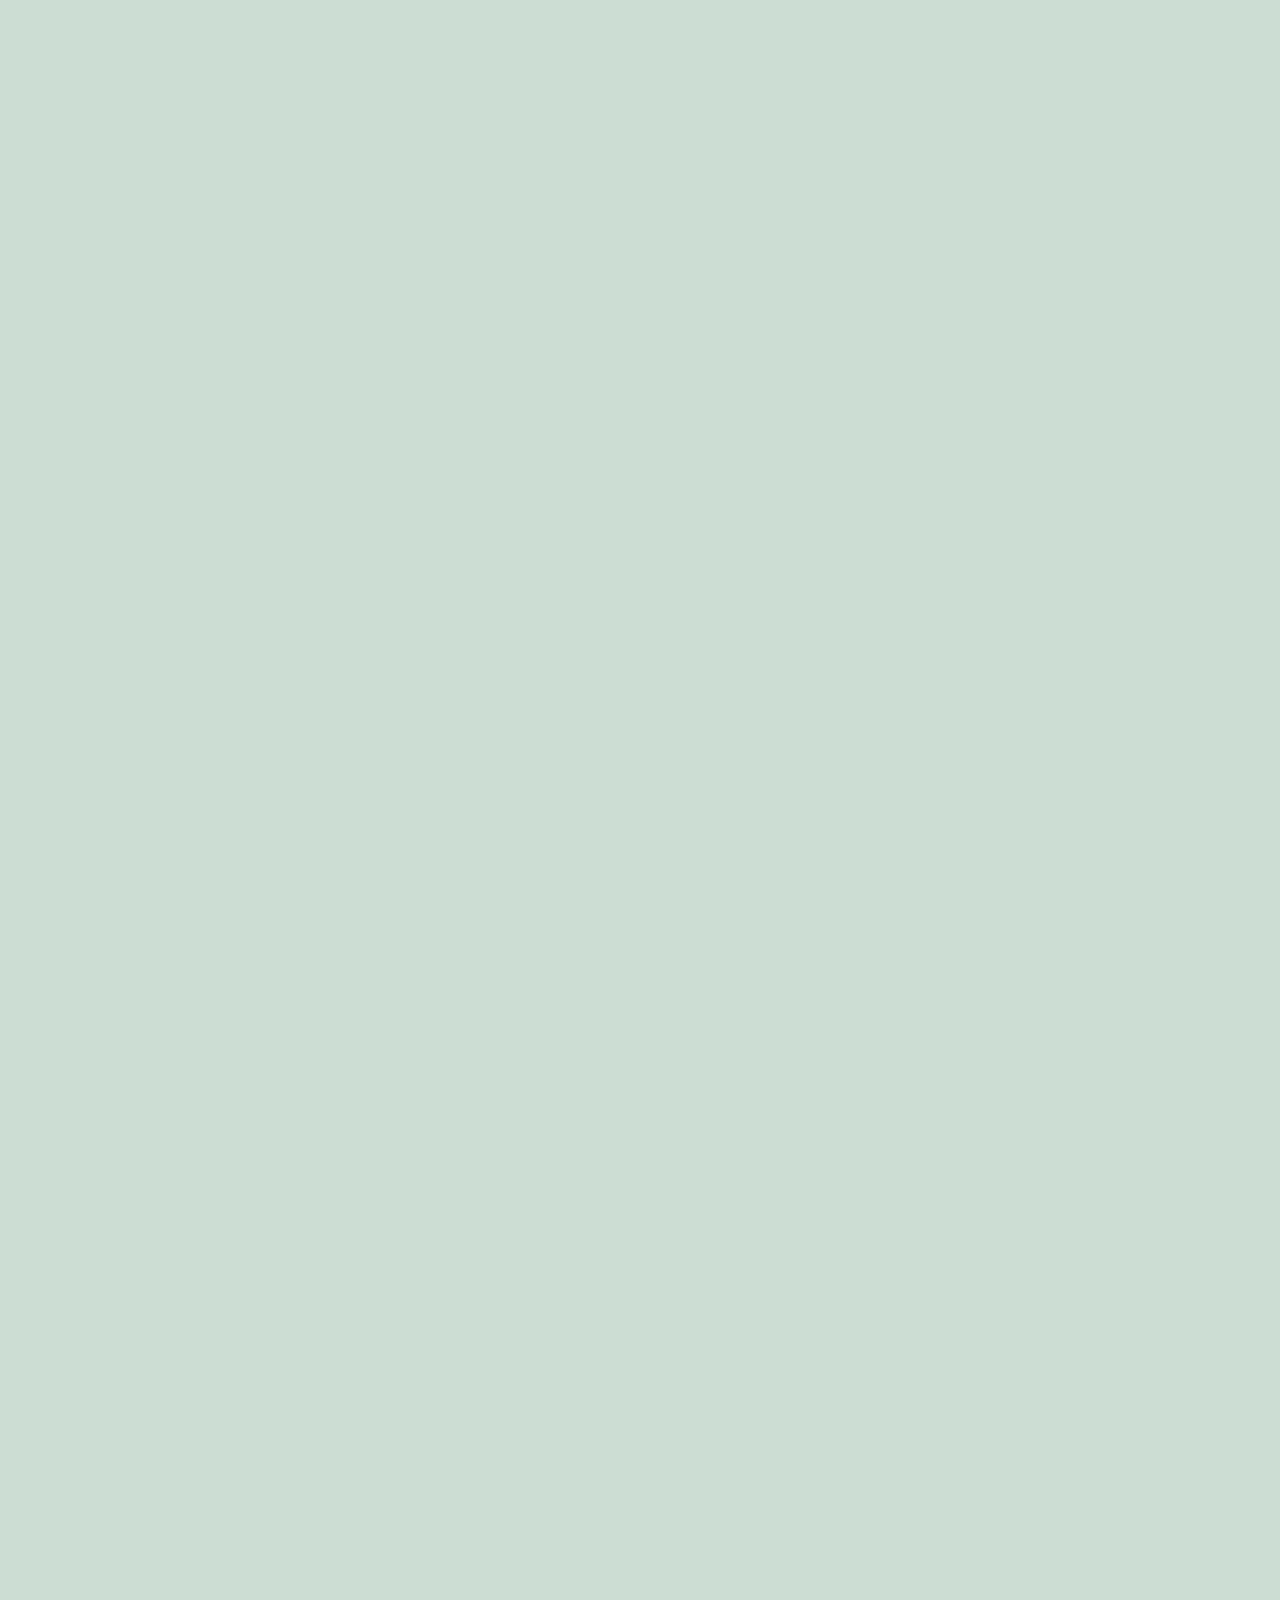
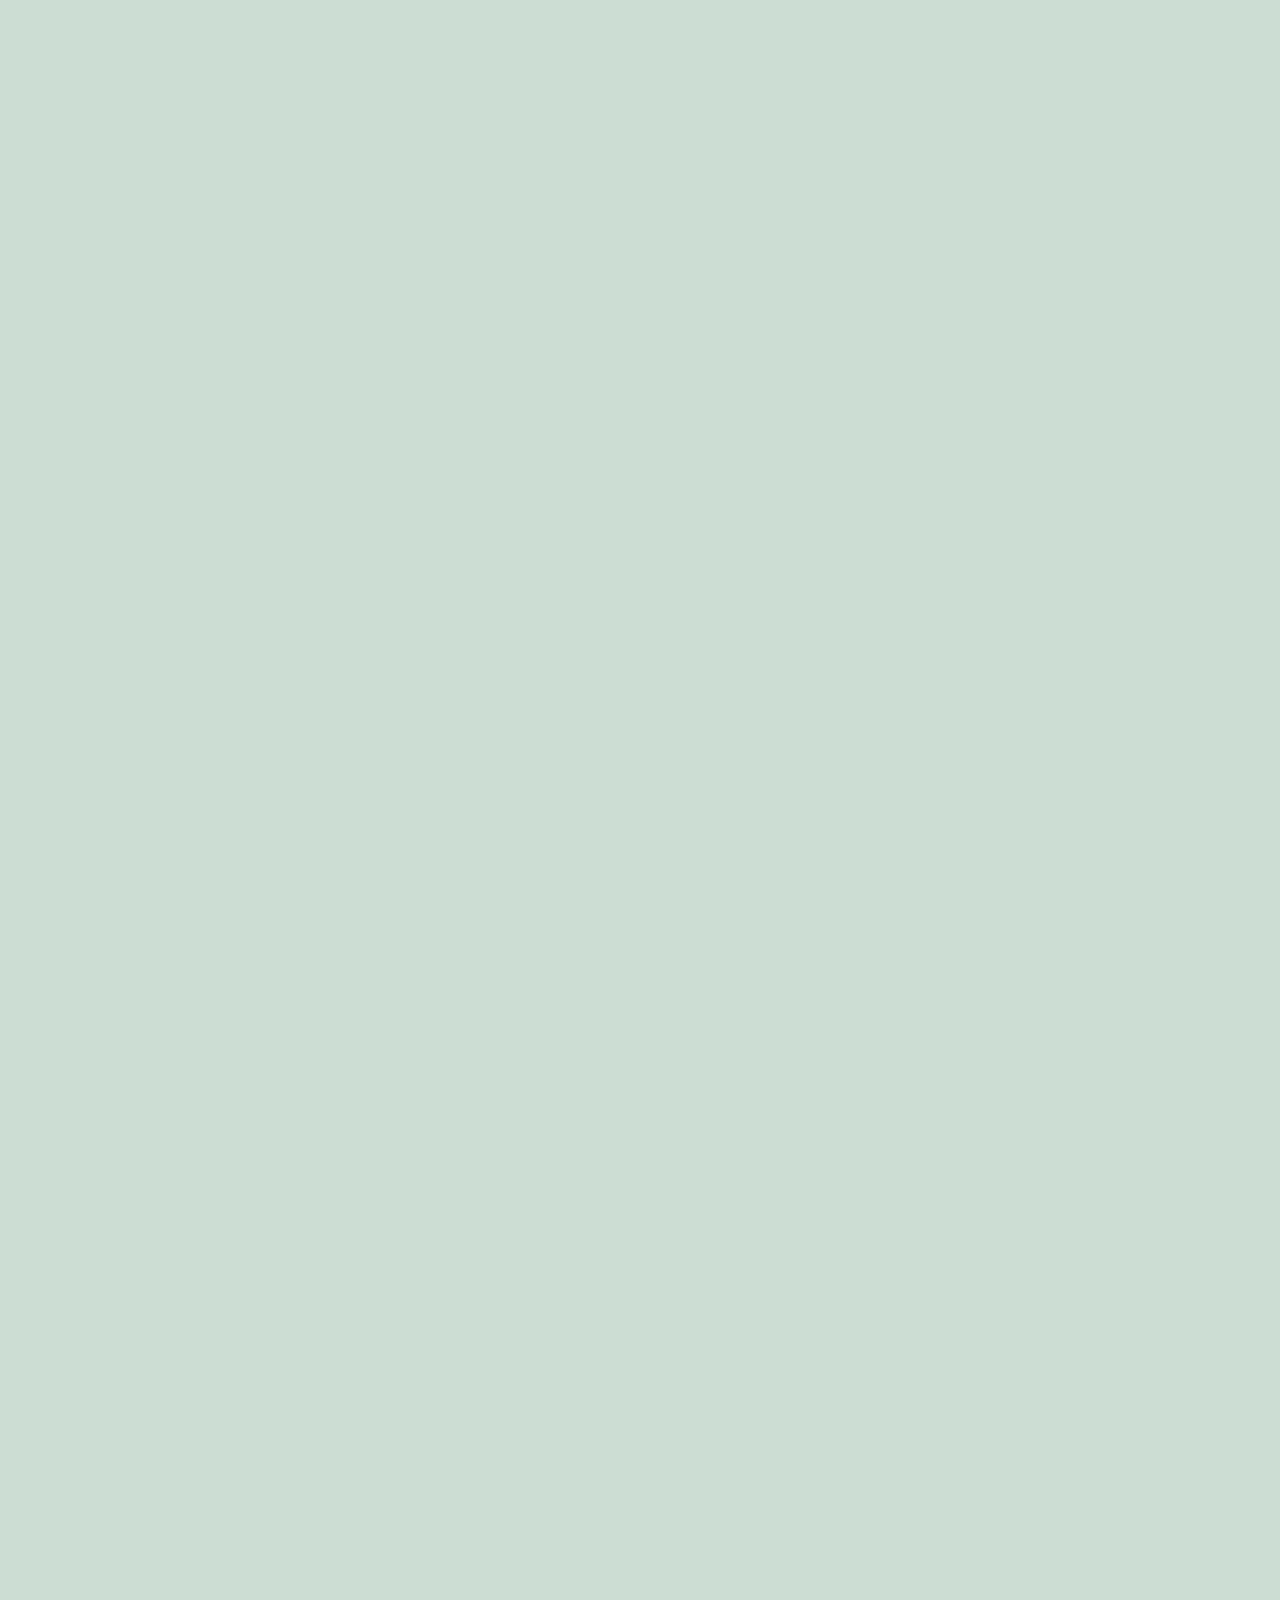
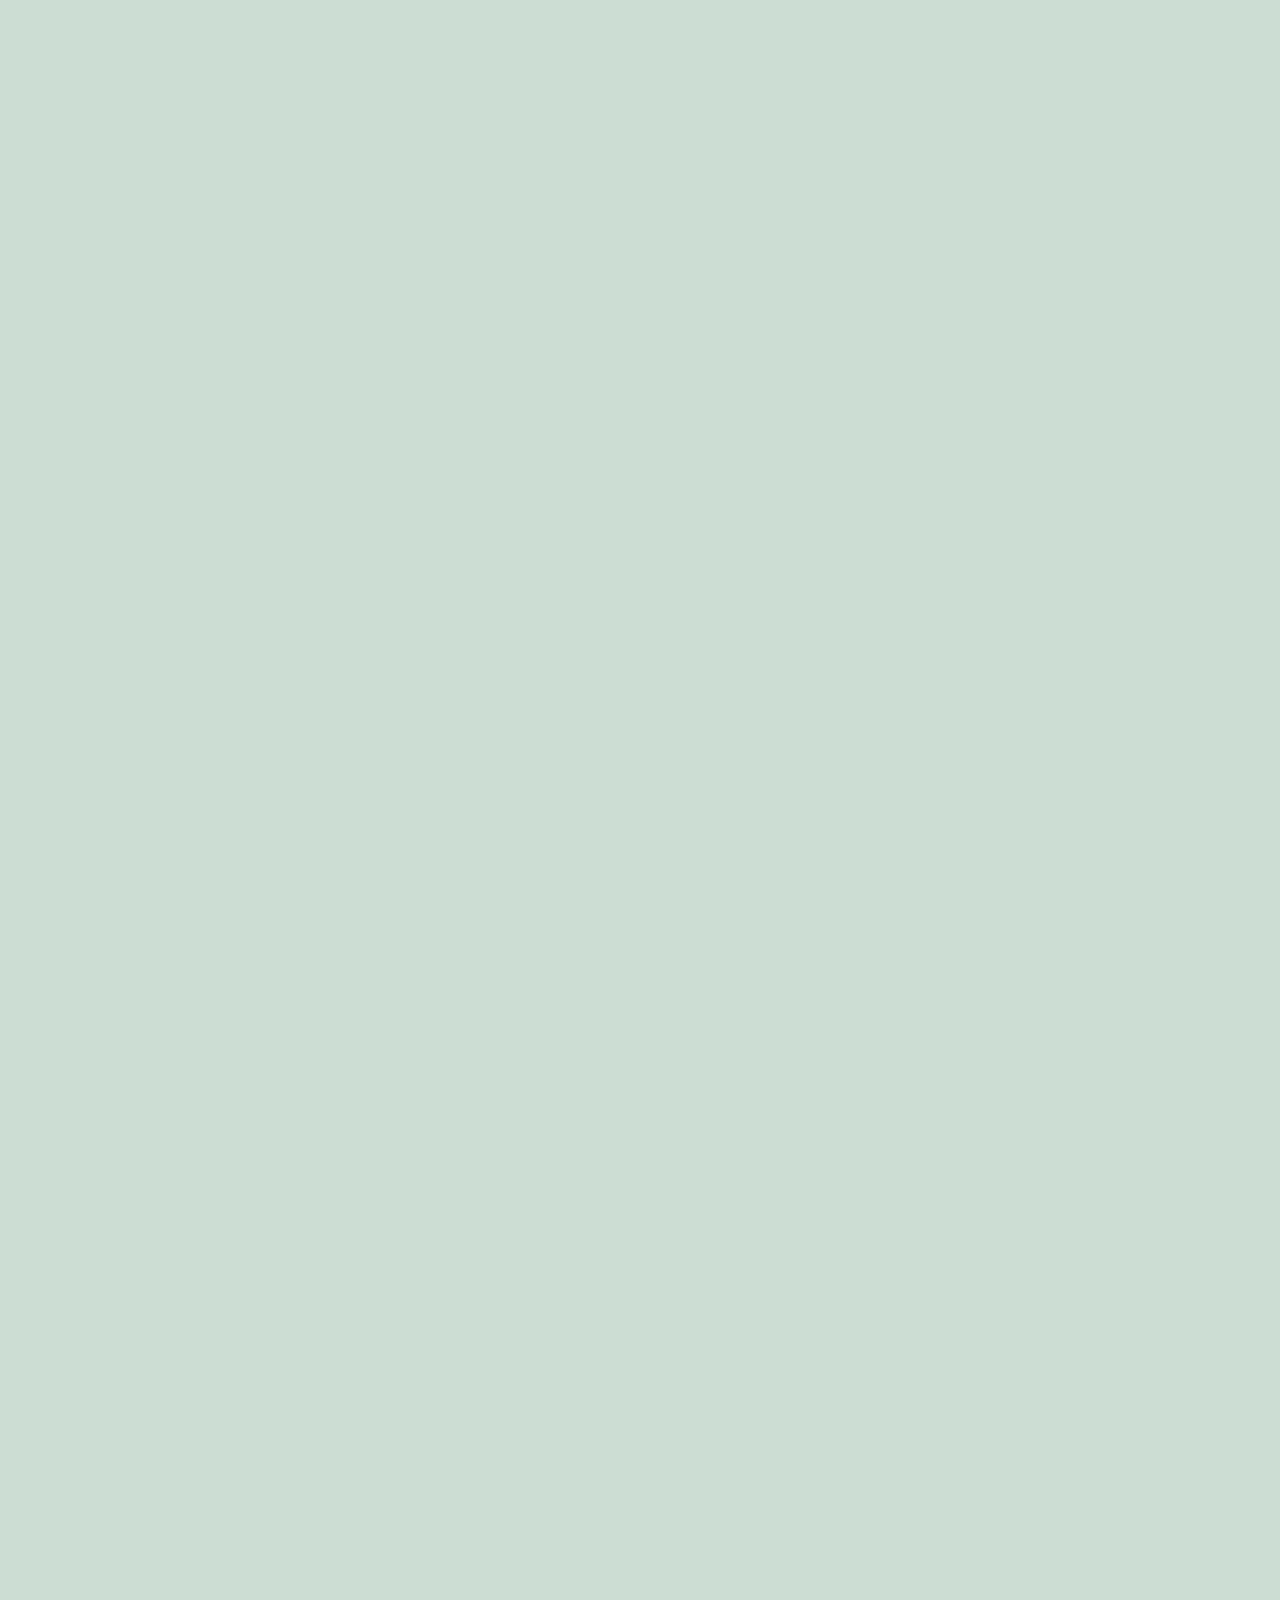
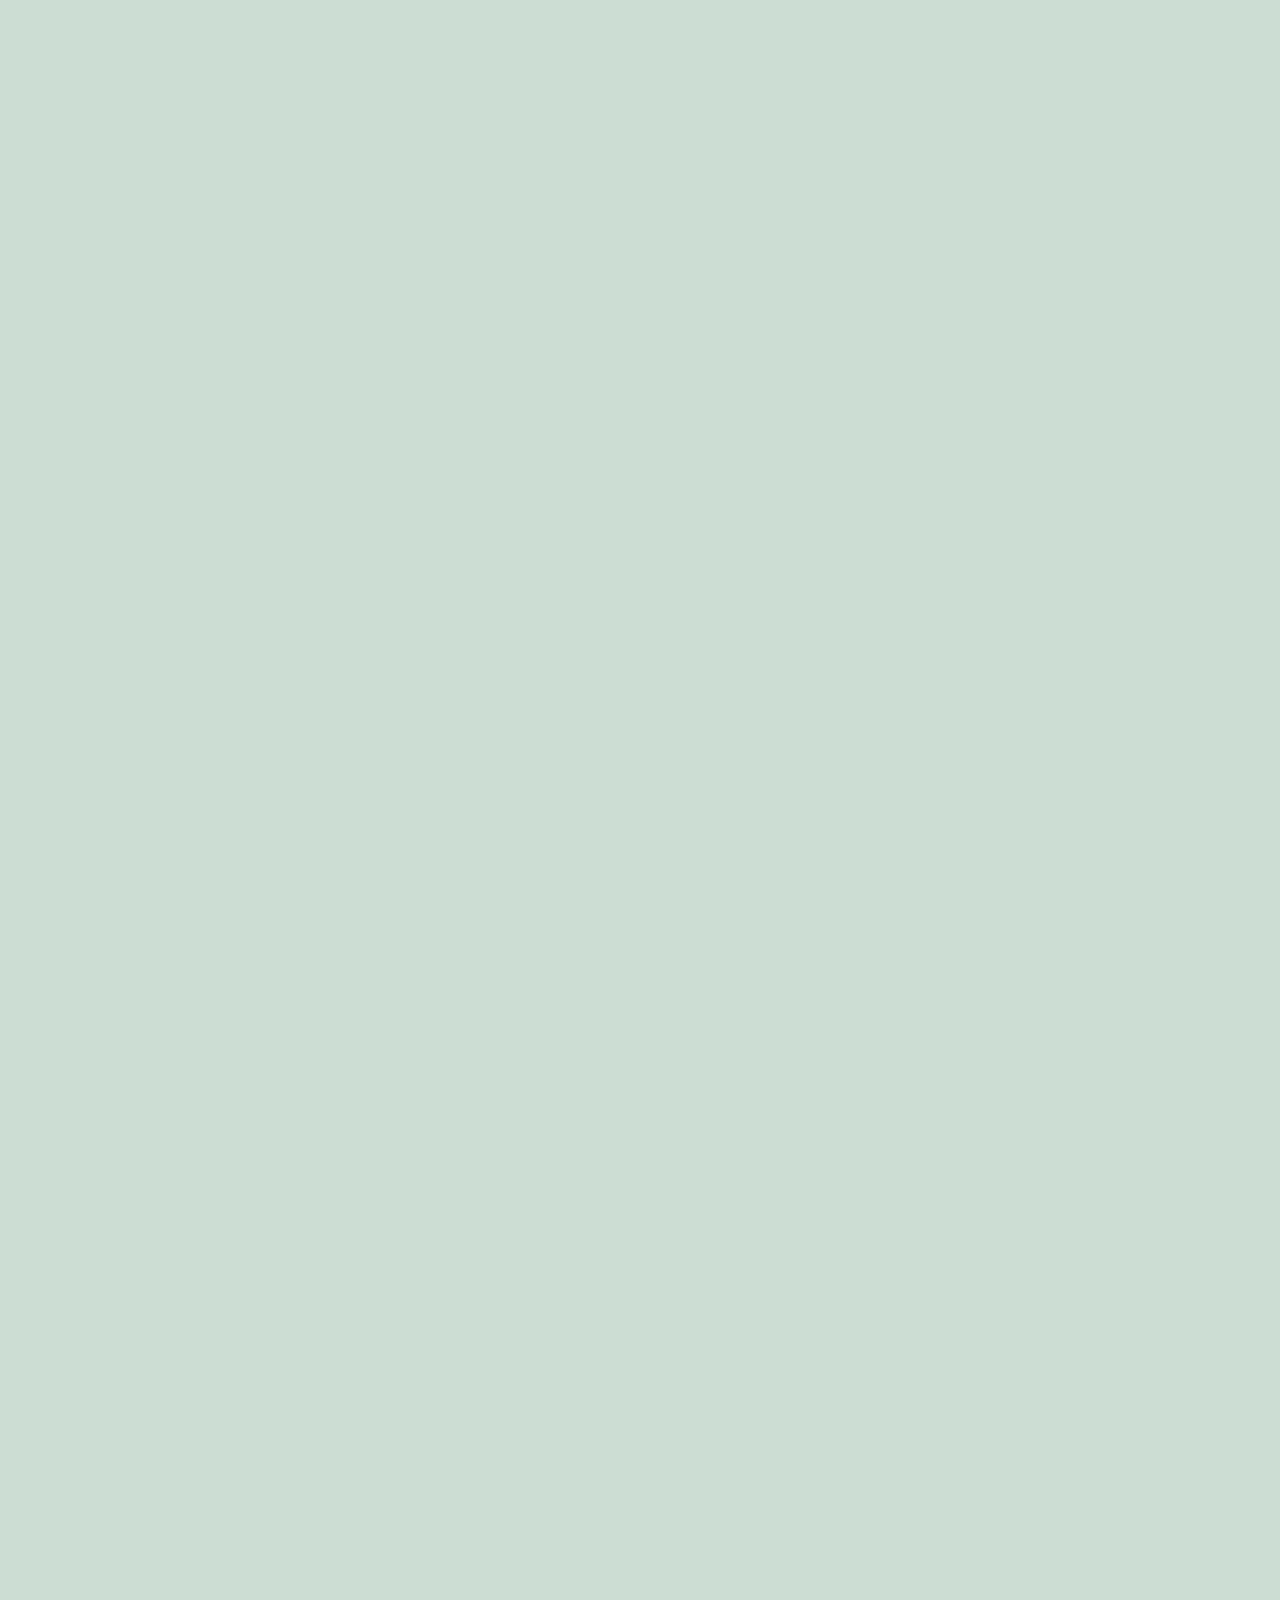
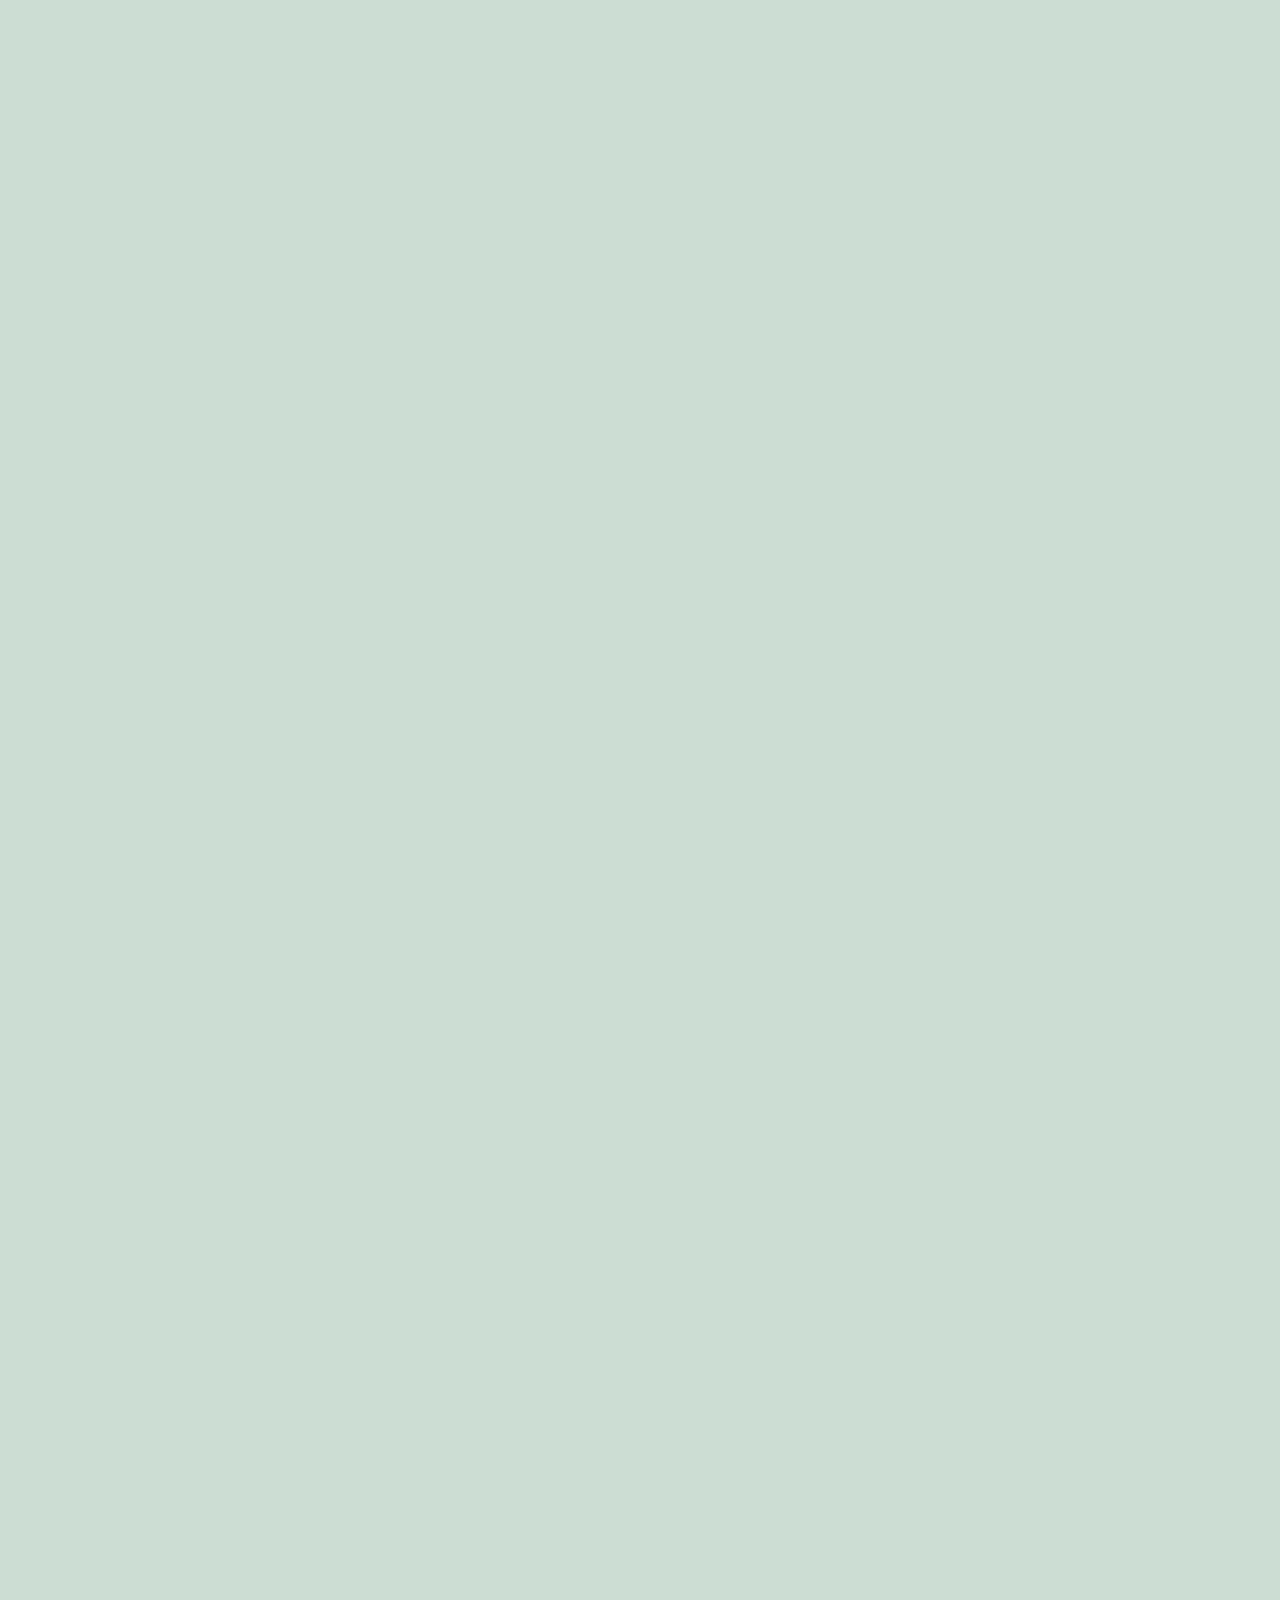
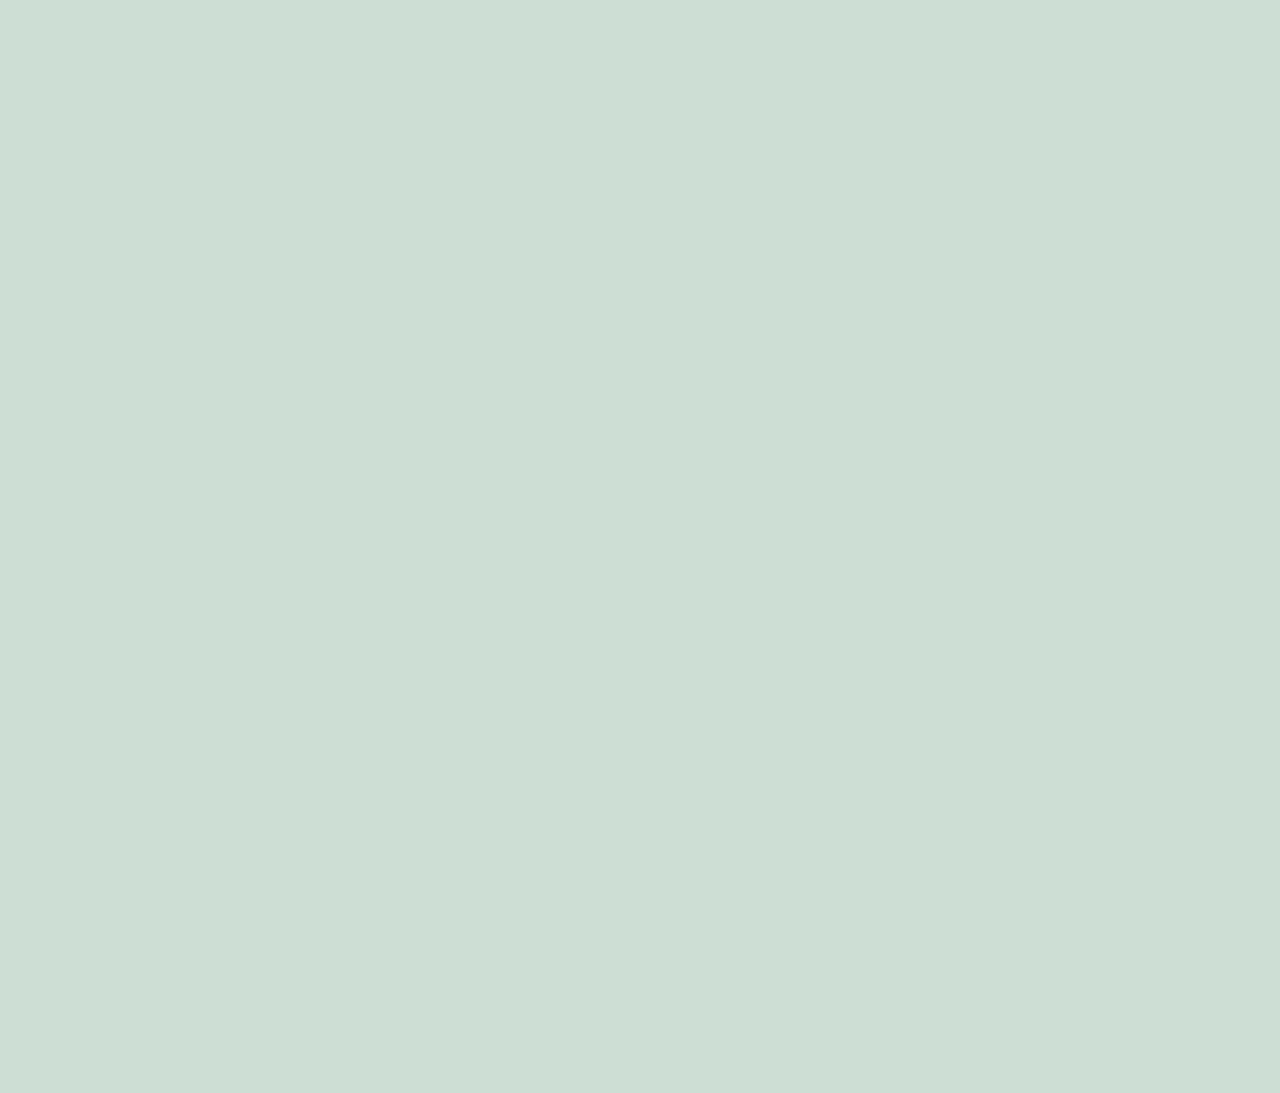
==== commit 814185e7: "minor fixes and changes" ====
--- a/index.html
+++ b/index.html
@@ -86,21 +86,20 @@
             <div class="social-list">
 
                 <ul>
-                    <li><a href="https://www.facebook.com/roboinventions" target="_blank"><i class="fa fa-facebook"></i></a>
+                    <li><a href="https://www.facebook.com/roboinventions" target="_blank"><i class="fa fa-facebook fa-2x"></i></a>
                     </li>
-                    <li><a href="https://twitter.com/Roboinventions" target="_blank"><i class="fa fa-twitter"></i></a>
+                    <li><a href="https://twitter.com/Roboinventions" target="_blank"><i class="fa fa-twitter fa-2x"></i></a>
                     </li>
-                    <li><a href="https://plus.google.com/+RoboInventionsKochi" target="_blank"><i class="fa fa-google-plus"></i></a>
+                    <li><a href="https://plus.google.com/+RoboInventionsKochi" target="_blank"><i class="fa fa-google-plus fa-2x"></i></a>
                     </li>
                 </ul>
 
             </div>
-            <header class="header">
+            <header  class="header">
                 <!--				<div class="bg-img"><img src="img/2.jpg" alt="Background Image" /></div>-->
-                <div class="title">
-                    <nav class="headerbar">
-                        <ul>
-                            <li class="inline"><a href="#about" class="scroll-links">About</a>
+                    <nav id="head" class="headerbar">
+                        
+                            <li class="inline "><a href="#about" class="scroll-links actcat">About</a>
                             </li>
                             <li class="inline"><a href="#team" class="scroll-links">Team</a>
                             </li>
@@ -115,9 +114,8 @@
                             </li>
                             <li class="inline"><a href="#contacts" class="scroll-links">Contact</a>
                             </li>
-                        </ul>
+
                     </nav>
-                </div>
             </header>
 
         </div>
@@ -125,8 +123,8 @@
 
         <div class="overlay fixed-overlay body-overlay"></div>
 
-        <div class="wrapper">
-
+       
+          <div class="wrapper">
             <!--=============== intro slide ===============-->
 
             <div id="intro">
@@ -146,7 +144,7 @@
                                     </div>
                                 </div>
 
-                                <div style="background-image: url('images/photos/frontpic.png'); opacity: .5;" class="slides-big-img"></div>
+                                <div style="background-image: url('images/photos/z3dprinter1.jpg'); opacity: .5;position:absolute;" class="slides-big-img"></div>
                             </li>
 
                             <!-- Slide 2 -->
@@ -160,7 +158,7 @@
                                     </div>
                                 </div>
 
-                                <div style="background-image: url('images/photos/printer.png'); opacity: .5;" class="slides-big-img"></div>
+                                <div style="background-image: url('images/photos/multirotor.jpg'); opacity: .5;" class="slides-big-img"></div>
                             </li>
 
                             <!-- Slide 3 -->
@@ -174,13 +172,13 @@
                                     </div>
                                 </div>
 
-                                <div style="background-image: url('images/photos/3dprinter.png'); opacity: .5;" class="slides-big-img"></div>
+                                <div style="background-image: url('images/photos/printfromz3d.JPG'); opacity: .5;" class="slides-big-img"></div>
                             </li>
                         </ul>
 
                         <div class="slides-navigation">
-                            <a href="#" class="prev"><i class="fa fa-long-arrow-left fa-2x"></i></a>
-                            <a href="#" class="next"><i class="fa fa-long-arrow-right fa-2x"></i></a>
+                            <a href="#" class="prev"><i class="fa fa-angle-left fa-6 "></i></a>
+                            <a href="#" class="next"><i class="fa fa-angle-right  fa-6"></i></a>
                         </div>
 
                     </div>
@@ -230,7 +228,7 @@
 
                                 <div class="grid-2">
 
-                                    <h3 class="bigtext">Our Mission</h3>
+                                    <h3 class="bigtext">Our Vision</h3>
                                     <div class="small-separator"></div>
                                     <p>Our vision is to transform India into a Global leader in innovative Product development and Manufacturing and thereby accelerate the economic growth. We believe that, to achieve this we will need to educate the youth, spark interest and provide an environment for continuous growth & excellence, set up world class infrastructure with the help of technology and manufacturing & finally reduce the brain drain.</p>
 
@@ -263,7 +261,7 @@
                                             <div class="skillbar-bar"></div>
                                         </div>
 
-                                        <div class="skillbar-title"><span>Digital Menus</span>
+                                        <div class="skillbar-title"><span> 3D printing</span>
                                         </div>
                                         <div class="skill-bar-percent">85%</div>
                                         <div class="skillbar clearfix" data-percent="85%">
@@ -293,7 +291,8 @@
             <div id="facts" class="sections">
                 <div class="content">
                     <div class="container">
-                        <h3 class="sections-head">Some fun facts</h3>
+                        <h3 class="section-head white">Statistics</h3>
+                        <h2 class="white">Some fun facts</h2>
                         <div class="small-separator ws"></div>
                         <ul>
                             <!-- fact 1-->
@@ -307,7 +306,7 @@
 
                                 </div>
 
-                                <h6><i class="fa fa-coffee fa-2x"></i><span>Coffee Today</span></h6>	
+                                <h6><i class="fa fa-coffee fa-2x"></i><span>Coffee Cups Today</span></h6>	
 
                             </li>
                             <!-- fact 2-->
@@ -321,7 +320,7 @@
 
                                 </div>
 
-                                <h6><i class="fa fa-wrench fa-2x"></i><span>Screws till now</span></h6>
+                                <h6><i class="fa fa-wrench fa-2x"></i><span>Screws tightened</span></h6>
 
                             </li>
                             <!-- fact 3-->
@@ -334,7 +333,7 @@
                                     </div>
                                 </div>
 
-                                <h6><i class="fa fa-male fa-2x"></i><span>Our Students</span></h6>	
+                                <h6><i class="fa fa-male fa-2x"></i><span>Mentees</span></h6>	
                             </li>
                             <!-- fact 4-->
                             <li class="grid-1">
@@ -346,7 +345,7 @@
                                     </div>
                                 </div>
 
-                                <h6><i class="fa fa-group fa-2x"></i><span>Our Happy Clients</span></h6>	
+                                <h6><i class="fa fa-group fa-2x"></i><span>Happy Clients</span></h6>	
                             </li>
                             <!-- fact 5-->
                             <li class="grid-1">
@@ -358,7 +357,7 @@
                                     </div>
                                 </div>
 
-                                <h6><i class="fa fa-gears fa-2x"></i><span>Our Products</span></h6>	
+                                <h6><i class="fa fa-gears fa-2x"></i><span>Products</span></h6>	
                             </li>
                         </ul>
 
@@ -373,7 +372,7 @@
 
                 <div class="content">
 
-                    <div class="quote-icon"><i class="fa fa-male"></i>
+                    <div class="quote-icon"><i class="fa fa-bolt "></i>
                     </div>
 
                     <div class="container">
@@ -398,10 +397,13 @@
                                         <ul>
                                             <li><a href="https://www.facebook.com/coolpratheesh" target="_blank" class="transition"><i class="fa fa-facebook fa-1x"></i></a>
                                             </li>
+                                            <li><a href="https://twitter.com/coolpratheesh" target="_blank" class="transition"><i class="fa fa-twitter fa-1x"></i></a>
+                                            </li>
+                                            <li><a href="https://plus.google.com/u/0/109401333090753498988/posts" target="_blank" class="transition"><i class="fa fa-google-plus fa-1x"></i></a>
+                                            </li>
                                             <li><a href="http://in.linkedin.com/pub/pratheesh-prakash/49/a00/568" target="_blank" class="transition"><i class="fa fa-linkedin fa-1x"></i></a>
                                             </li>
-                                            <li><a href="https://twitter.com/coolpratheesh" target="_blank" class="transition"><i class="fa fa-twitter fa-1x"></i></a>
-                                            </li>
+                                            
                                         </ul>
 
                                     </div>
@@ -410,7 +412,7 @@
 
                             <h3>Prateesh Prakash</h3>
 
-                            <span>Director Head R&amp;D</span>
+                            <span>Managing Director Head R&amp;D</span>
 
                         </div>
 
@@ -433,6 +435,8 @@
                                             <li><a href="https://twitter.com/ArunJoyC" target="_blank" class="transition"><i class="fa fa-twitter fa-1x"></i></a>
                                             </li>
                                             <li><a href="https://plus.google.com/108843001692795068758" target="_blank" class="transition"><i class="fa fa-google-plus fa-1x"></i></a>
+                                            </li>
+                                            <li><a href="in.linkedin.com/pub/arun-joy/6b/281/872" target="_blank" class="transition"><i class="fa fa-linkedin fa-1x"></i></a>
                                             </li>
                                         </ul>
 
@@ -462,8 +466,11 @@
                                             </li>
                                             <li><a href="https://twitter.com/puneetmelwani" target="_blank" class="transition"><i class="fa fa-twitter fa-1x"></i></a>
                                             </li>
+                                            <li><a href="https://plus.google.com/110014241353262669509/" target="_blank" class="transition"><i class="fa fa-google-plus fa-1x"></i> </a>
+                                            </li>
                                             <li><a href="https://www.linkedin.com/pub/puneet-melwani/22/686/514" target="_blank" class="transition"><i class="fa fa-linkedin fa-1x"></i> </a>
                                             </li>
+                                             
                                         </ul>
 
                                     </div>
@@ -499,7 +506,7 @@
                         <div class="small-separator ws"></div>
 
 
-                        <p class="white">We provide all sorts of services that involve wires,bots,chipsets,motors,rotors,LEDs and a lot of creativity. In our past time,we also like to infect likeminded people with our passion.</p>
+                        <p class="white">We provide all sorts of services that involve wires,bots,chipsets,motors,rotors,led and a lot of creativity. In our past time,we also like to infect likeminded people with our passion.</p>
 
                         <div class="row" id="service_boxes">
 
@@ -509,22 +516,32 @@
 
                             </div>
 
+                            <div class="service_box  animaper">
+
+                                <a name="1" class="animbox">Robotics</a>
+
+                            </div>
+
                             <div class="service_box actser animaper">
 
-                                <a name="1" class="animbox">Robotics</a>
-
-                            </div>
-
+                                <a name="2" class="animbox">3D Printing</a>
+
+                            </div>
                             <div class="service_box animaper">
 
-                                <a name="2" class="animbox">Avionics</a>
-
-                            </div>
-
-                        </div>
-                    </div>
-
-                    <div class="serviseslider-holder no-nav">
+                                <a name="3" class="animbox">Mentoring</a>
+
+                            </div>
+                             <div class="service_box animaper">
+
+                                <a name="4" class="animbox">Avionics</a>
+
+                            </div>
+
+                        </div>
+                    </div>
+
+                    <div class="serviseslider-holder nav">
                         <div class="container">
                             <div class="serviseslider">
 
@@ -554,14 +571,46 @@
                                         </div>
 
                                         <h3><span></span>Robotics<span></span></h3>
-                                        <h4>From Quadcopters to telepresence robots we can create almost anything</h4>
+                                        <h4>From flying to swimming robots, we create all </h4>
 
                                         <p></p>
 
                                     </li>
 
                                     <!-- third-slide -->
-
+                                        <li>
+                                         <div class="grid-6">
+                                             <h3 class="sections-head">Bring Designs To Life</h3>
+                                             <div class="small-separator"></div>
+                                             <div class="grid-3">
+                                                 <div id=printerbtn class="button3d"><h4 class="white">3D Printing Services</h4></div>
+                                                 <div class="grid-6"><h4 class="bigtext"> 3D-printing at your doorsteps</h4></div>
+                                            </div>
+                                             
+                                             <div class ="grid-3">
+                                                 <div id=ebrochure class="button3d"><h4 class="white">Z3D Printer</h4></div>
+                                                  <div class = grid-6><h4 class="bigtext"> Know More About Our 3D Printer</h4></div>
+                                             </div>
+                                        </div>
+
+                                    </li> 
+                                    
+                                       <!-- fourth slide-->
+                                    <li>
+                            
+
+                                        <div class="icon-holder">
+                                            <i class="fa fa-users fa-2x"></i>
+                                        </div>
+
+                                        <h3><span></span>Mentoring<span></span></h3>
+                                        <h4>We love to nurture the madness in people who have knack of tinkering with things</h4>
+
+                                        <p></p>
+
+                                    </li>
+                       <!-- fifth slide-->
+                                    
                                     <li>
 
                                         <div class="icon-holder">
@@ -596,10 +645,9 @@
                     <div class="rester black"></div>
 
                     <div class="container">
-
-
-
-
+                   <h2 class="white">Testimonials</h2>
+                         <div class="small-separator ws"></div>
+                          <h3 class="sections-head white">Our Clients love us</h3>
                         <div class="clear"></div>
 
                         <div id="clientsay" class="owl-carousel">
@@ -607,9 +655,10 @@
                             <!--1 testimontal -->
 
                             <div class="item">
-
+                
                                 <p>“My experience with the organization thus far has been quite profitable. The professionalism and service offered has been wonderful. I would HIGHLY RECOMMEND Robo Inventions.”</p>
                                 <span>- Gurbaksh Singh, Creative Director Webchutney Studios Pvt Ltd.-</span>
+                                    
 
                             </div>
 
@@ -618,7 +667,7 @@
                             <div class="item">
 
                                 <p>“I searched all over and looked at many different 3d printers to decide which one to use and yours was by far the best. Found a simple way to make my own 3d models.”</p>
-                                <span>- Rohildev NV, CEO RHLVision -</span>
+                                <span>- Rohildev NV, CEO FIN Robotics Inc.-</span>
 
                             </div>
 
@@ -666,8 +715,9 @@
 
                     <div class="quote-icon"><i class="fa fa-suitcase"></i>
                     </div>
+                    <h3 class="sections-head">Straight From The Junkyard</h3>
                     <div class="container grid1">
-
+                        
                         <h2>Our works</h2>
 
                         <div class="small-separator"></div>
@@ -699,9 +749,10 @@
 
                             <!-- 1 project -->
 
+<!--
                             <li class="box  mix category_1 mix_all">
                                 <a href="#!projects/project-1.html">
-                                    <img src="images/folio/1.png" class="respimg" alt="" title="">
+                                    <img src="images/folio/.JPG" class="respimg" alt="" title="">
                                     <div class="folio-name clear">
                                         <div class="folio-overlay">
                                             <span class="overlay red"></span>
@@ -712,12 +763,13 @@
                                 </a>
 
                             </li>
+-->
 
                             <!-- 2 project -->
 
                             <li class="box mix category_4 mix_all">
                                 <a href="#!projects/project-2.html">
-                                    <img src="images/folio/2.png" class="respimg" alt="" title="">
+                                    <img src="images/folio/1.JPG" class="respimg" alt="" title="">
                                     <div class="folio-name clear">
                                         <div class="folio-overlay">
                                             <span class="overlay red"></span>
@@ -732,7 +784,7 @@
 
                             <li class="box  mix category_3 mix_all">
                                 <a href="#!projects/project-3.html">
-                                    <img src="images/folio/3.png" class="respimg" alt="" title="">
+                                    <img src="images/folio/3.JPG" class="respimg" alt="" title="">
                                     <div class="folio-name clear">
                                         <div class="folio-overlay">
                                             <span class="overlay red"></span>
@@ -747,7 +799,7 @@
 
                             <li class="box  mix category_4 mix_all">
                                 <a href="#!projects/project-4.html">
-                                    <img src="images/folio/4.png" class="respimg" alt="" title="">
+                                    <img src="images/folio/4.JPG" class="respimg" alt="" title="">
                                     <div class="folio-name clear">
                                         <div class="folio-overlay">
                                             <span class="overlay red"></span>
@@ -762,7 +814,7 @@
 
                             <li class="box mix category_2 mix_all">
                                 <a href="single-project.html">
-                                    <img src="images/folio/5.png" class="respimg" alt="" title="">
+                                    <img src="images/folio/5.JPG" class="respimg" alt="" title="">
                                     <div class="folio-name clear">
                                         <div class="folio-overlay">
                                             <span class="overlay red"></span>
@@ -777,7 +829,7 @@
 
                             <li class="box mix category_2 mix_all">
                                 <a href="#!projects/project-6.html">
-                                    <img src="images/folio/6.png" class="respimg" alt="" title="">
+                                    <img src="images/folio/6.JPG" class="respimg" alt="" title="">
                                     <div class="folio-name clear">
                                         <div class="folio-overlay">
                                             <span class="overlay red"></span>
@@ -792,7 +844,7 @@
 
                             <li class="box mix category_3 mix_all">
                                 <a href="#!projects/project-7.html">
-                                    <img src="images/folio/7.png" class="respimg" alt="" title="">
+                                    <img src="images/folio/7.JPG" class="respimg" alt="" title="">
                                     <div class="folio-name clear">
                                         <div class="folio-overlay">
                                             <span class="overlay red"></span>
@@ -807,7 +859,7 @@
 
                             <li class="box mix category_1 mix_all">
                                 <a href="#!projects/project-8.html">
-                                    <img src="images/folio/8.png" class="respimg" alt="" title="">
+                                    <img src="images/folio/8.JPG" class="respimg" alt="" title="">
                                     <div class="folio-name clear">
                                         <div class="folio-overlay">
                                             <span class="overlay red"></span>
@@ -817,7 +869,20 @@
                                     </div>
                                 </a>
                             </li>
-
+                            
+                                <!-- project 9-->
+                            <li class="box mix category_1 mix_all">
+                                <a href="#!projects/project-9.html">
+                                    <img src="images/folio/9.JPG" class="respimg" alt="" title="">
+                                    <div class="folio-name clear">
+                                        <div class="folio-overlay">
+                                            <span class="overlay red"></span>
+                                            <h4>Wheels</h4>
+                                            <h6>Z3D printed</h6>
+                                        </div>
+                                    </div>
+                                </a>
+                            </li>
                         </ul>
 
                     </div>
@@ -942,21 +1007,21 @@
 
 
                             <div class="grid-2">
-                                <div class="smallicon animaper phone"><i class="fa fa-mobile fa-2x"></i>
-                                </div>
-                                <span>phone number</span>
+                                <div id="tel" class="smallicon animaper phone"><i class="fa fa-mobile fa-2x"></i>
+                                </div>
+                                <span>Call Us</span>
                             </div>
 
                             <div class="grid-2 showform">
                                 <div class="smallicon actform  animaper"><i class="fa fa-envelope-o fa-2x"></i>
                                 </div>
-                                <span>Roboinventions Mail ID</span>
+                                <span>Mail Us</span>
                             </div>
 
                             <div class="grid-2">
                                 <div class="smallicon animaper showmap mnv "><i class="fa fa-home fa-2x"></i>
                                 </div>
-                                <span>Complete<br>Address </span>
+                                <span>Reach Us </span>
                             </div>
 
                         </div>
@@ -974,11 +1039,11 @@
                     <div class="social-list">
 
                         <ul>
-                            <li><a href="#" target="_blank" class="transition"><i class="fa fa-facebook"></i></a>
-                            </li>
-                            <li><a href="#" target="_blank" class="transition"><i class="fa fa-twitter"></i></a>
-                            </li>
-                            <li><a href="#" target="_blank" class="transition"><i class="fa fa-linkedin"></i></a>
+                            <li><a href="https://www.facebook.com/roboinventions" target="_blank" class="transition"><i class="fa fa-facebook fa-2x"></i></a>
+                            </li>
+                            <li><a href="https://twitter.com/Roboinventions" target="_blank" class="transition"><i class="fa fa-twitter fa-2x"></i></a>
+                            </li>
+                            <li><a href="https://plus.google.com/+RoboInventionsKochi" target="_blank" class="transition"><i class="fa fa-google-plus fa-2x"></i></a>
                             </li>
                         </ul>
 
@@ -1008,17 +1073,7 @@
 
     <!--=============== javascript ===============-->
     <script>
-        $('a[href^="#"]').click(function () {
-
-            $('html,body').animate({
-                scrollTop: $(this.hash).offset().top
-            }, 40);
-
-            return false;
-
-            e.preventDefault();
-
-        });
+     window.onbeforeunload = function(){ window.scrollTo(0,0); }
     </script>
     <script type="text/javascript" src="js/jquery.min.js"></script>
     <script type="text/javascript" src="js/jpreloader.min.js"></script>
--- a/css/style.css
+++ b/css/style.css
@@ -46,7 +46,7 @@
     font-weight: normal;
     font-size: normal;
     color: #000;
-    background: #fff;
+    background: #CCDDD3;
     height: 100%;
     text-align: center;
 }
@@ -125,6 +125,7 @@
 #main {
     opacity: 0;
     height: 100%;
+    width: 100%
 }
 .wrapper {
     height: 100%;
@@ -152,6 +153,7 @@
     padding: 10px;
     font-weight: 273;
     margin: 8px auto;
+    text-align: justify;
 }
 .container p.white,
 .white,
@@ -264,6 +266,7 @@
 .error,
 #options li:hover,
 #options li.actcat,
+.headerbar a:hover,
 .social-list ul li a:hover,
 .num,
 .project-description h3,
@@ -309,9 +312,7 @@
     pointer-events: none;
 }
 .actser:after {
-    border-width: 6px;
-    margin-left: -6px;
-    border-top-color: #CA0004;
+  
 }
 .inner a:hover,
 .inner li.current a {
@@ -369,7 +370,6 @@
 #jprePercentage {
     font-family: 'TitilliumWeb-Regular', ;
     color: #ddd;
-    text-shadow: 26px 25px 0px rgba(0, 0, 0, 0.4);
     text-align: center;
     font-size: 35px;
     font-weight: 100;
@@ -423,9 +423,9 @@
     background: #fff;
     position: fixed;
     top: 0;
-    right: 0;
-    width: 100%;
-    height: 51px;
+    right: 0px;
+    width: 100%;
+    height: 58px;
     z-index: -1;
     opacity:.9;
 }
@@ -438,11 +438,15 @@
 margin: 0px 3%;
 white-space: nowrap;
 color: #D30000;
-}
-.headerbar a:hover,
+
+}
+.headerbar a:hover{
+    text-decoration: underline;
+}
 .headerbar a.current {
     opacity: .5;
     color: #000;
+    border-bottom-color: blue;
 }
 .headerbar a.current:active {
     border-bottom: 3px solid #000;
@@ -549,12 +553,13 @@
    margin-top: 0px;
 cursor: pointer;
 margin-right: 0%;
+    margin-bottom: 8px;
 }
 .social-list {
-    position: absolute;
-    bottom: 18px;
-    left: 4px;
-    width: 100%;
+   position: absolute;
+bottom: 36px;
+left: 4px;
+width: 98%;
 }
 .social-list ul {
     position: relative;
@@ -566,11 +571,12 @@
 }
 .social-list ul li a {
     float: left;
-    border-bottom: 1px solid #101011;
-    border-top: 1px solid #38393b;
+    border-bottom: 0px solid #101011;
+    border-top: 0px solid #38393b;
     color: #fff;
     width: 45px;
     height: 25px;
+    padding: 8px;
 }
 .social-list ul li i {
     margin-top: 6px;
@@ -711,9 +717,11 @@
 }
 .customNavigation a.next-slide {
     position: absolute;
-    right: 10%;
-    top: 10%;
-    display: block;
+right: 0%;
+top: 50%;
+display: block;
+right: 50%;
+top: 85%;
 }
 .customNavigation a.close {
     position: relative;
@@ -728,7 +736,7 @@
 --------------------------------------------------------------*/
 
 #facts {
-    background: #292929 url(../images/box.png) no-repeat center;
+    background: #0B0A0A url(../images/box.png) no-repeat center;
 }
 #facts .content {
     padding: 100px 0;
@@ -740,7 +748,6 @@
     display: block;
     position: relative;
     margin-top: 21px;
-    border-left: 1px solid #38393b;
 }
 #facts ul li:first-child {
     border-left: none;
@@ -770,7 +777,7 @@
 #facts ul li h6:before {
     top: -20px;
     left: 50%;
-    border: solid transparent;
+    border:  transparent;
     content: " ";
     height: 0;
     width: 0;
@@ -792,9 +799,7 @@
     margin-left: -12px;
 }
 #facts ul li h6:after {
-    border-top-color: #fff;
-    border-width: 6px;
-    margin-left: -6px;
+ 
 }
 .num {
     position: relative;
@@ -966,31 +971,31 @@
     padding: 100px 0 0 0;
 }
 #service_boxes {
-    margin-top: 70px;
+    margin-top: 105px;
+    margin-bottom: 0px;
 }
 .service_box {
-    margin: 0 20px 10px 20px;
-    display: inline-block;
-    width: 250px;
-    position: relative;
-    opacity: 0;
-    top: 25%;
+    margin: 0px 2px -13px;
+display: inline-block;
+width: 233px;
+position: relative;
+opacity: 0;
+top: 25%;
 }
 .animbox {
-    padding: 17px 35px;
-    width: 250px;
-    float: left;
-    margin-top: 0px;
-    margin-bottom: 30px;
-    border: 1px solid rgba(255, 255, 255, .5);
-    border-radius: 4px;
-    letter-spacing: 1px;
-    position: relative;
-    overflow: hidden;
-    cursor: pointer;
-    color: #fff;
-    font-family: 'TitilliumWeb-Regular', ;
-    text-transform: uppercase;
+    padding: 12px 28px;
+width: 234px;
+float: left;
+margin-top: 0px;
+margin-bottom: 35px;
+border: 1px solid rgba(255, 255, 255, 0.5);
+border-radius: 4px;
+letter-spacing: 1px;
+position: relative;
+overflow: hidden;
+cursor: pointer;
+color: #FFF;
+text-transform: uppercase;
 }
 .serviseslider-holder {
     position: relative;
@@ -1028,9 +1033,9 @@
     pointer-events: none;
 }
 .actser:before {
-    border-bottom-color: #fff;
-    border-width: 36px;
-    margin-left: -36px;
+   border-bottom-color: #FFF;
+border-width: 53px;
+margin-left: -63px;
 }
 .icon-holder {
     width: 90px;
@@ -1044,6 +1049,23 @@
     color: #fff;
     margin-top: 25px;
     -webkit-box-reflect: below 1px -webkit-gradient(linear, left top, left bottom, from(transparent), color-stop(.6, transparent), to(rgba(0, 0, 0, 0.5)));
+}
+.button3d{
+    padding: 12px 23px;
+width: 87%;
+float: right;
+margin-top: 32px;
+margin-bottom: 35px;
+border-color: 1px solid rgba(9, 9, 9, 0.5);
+border-radius: 6px;
+letter-spacing: 1px;
+position: relative;
+overflow: hidden;
+cursor: pointer;
+color: #FFF;
+text-transform: uppercase;
+background-color: #CF191C;
+right: 7%;
 }
 /* ====================
  portfolio
@@ -1097,10 +1119,9 @@
     height: 1px;
 }
 .box {
-   float: left;
-width: 33%;
-padding: 2px;
+   width: 33%;
 text-align: center;
+padding: 0px;
 }
 .box a {
     position: relative;
@@ -1446,9 +1467,11 @@
     cursor: move;
     padding: 8px;
     margin-top: 30px;
+    text-align: center;
 }
 #clientsay .item {
     padding: 30px 20px;
+    text-align: center;
 }
 #clientsay span {
     margin: 20px auto;
@@ -1568,17 +1591,17 @@
     padding: 50px 0 0;
 }
 .contact-details {
-    margin: 50px 0;
+    margin: 0px 0;
 }
 .contact-details span {
     width: 100%;
     float: left;
-    margin: 30px 0;
     position: relative;
     z-index: 3;
     color: #fff;
     font-size: 14px;
     font-weight: 300;
+    margin-bottom: 20%;
 }
 .smallicon {
     width: 50px;
@@ -1775,10 +1798,11 @@
 
 .footer {
     width: 100%;
-    position: relative;
-    padding: 0px 0;
-    z-index: 6;
-    font-size: 1.2em;
+position: relative;
+padding: 0px;
+z-index: 6;
+font-size: 1.3em;
+letter-spacing: 4px;
 }
 .footer p {
     font-size: 0.9em;
@@ -2190,7 +2214,7 @@
     border-bottom-left-radius: 6px;
 }
 .flex-direction-nav .flex-prev {
-    left: 0;
+    left: -33px;
     border-top-right-radius: 6px;
     border-bottom-right-radius: 6px;
 }
@@ -2380,7 +2404,7 @@
     }
     .contact-details span,
     .contact-details a {
-        margin: 12px 0;
+        margin-bottom: 12px 0px;
     }
     #clientsay .owl-next,
     #clientsay .owl-prev {
@@ -2390,7 +2414,7 @@
         font-size: 40px;
     }
     .member-box {
-        width: 300px;
+        width: 290px;
     }
     #service_boxes {
         margin-top: 30px;
